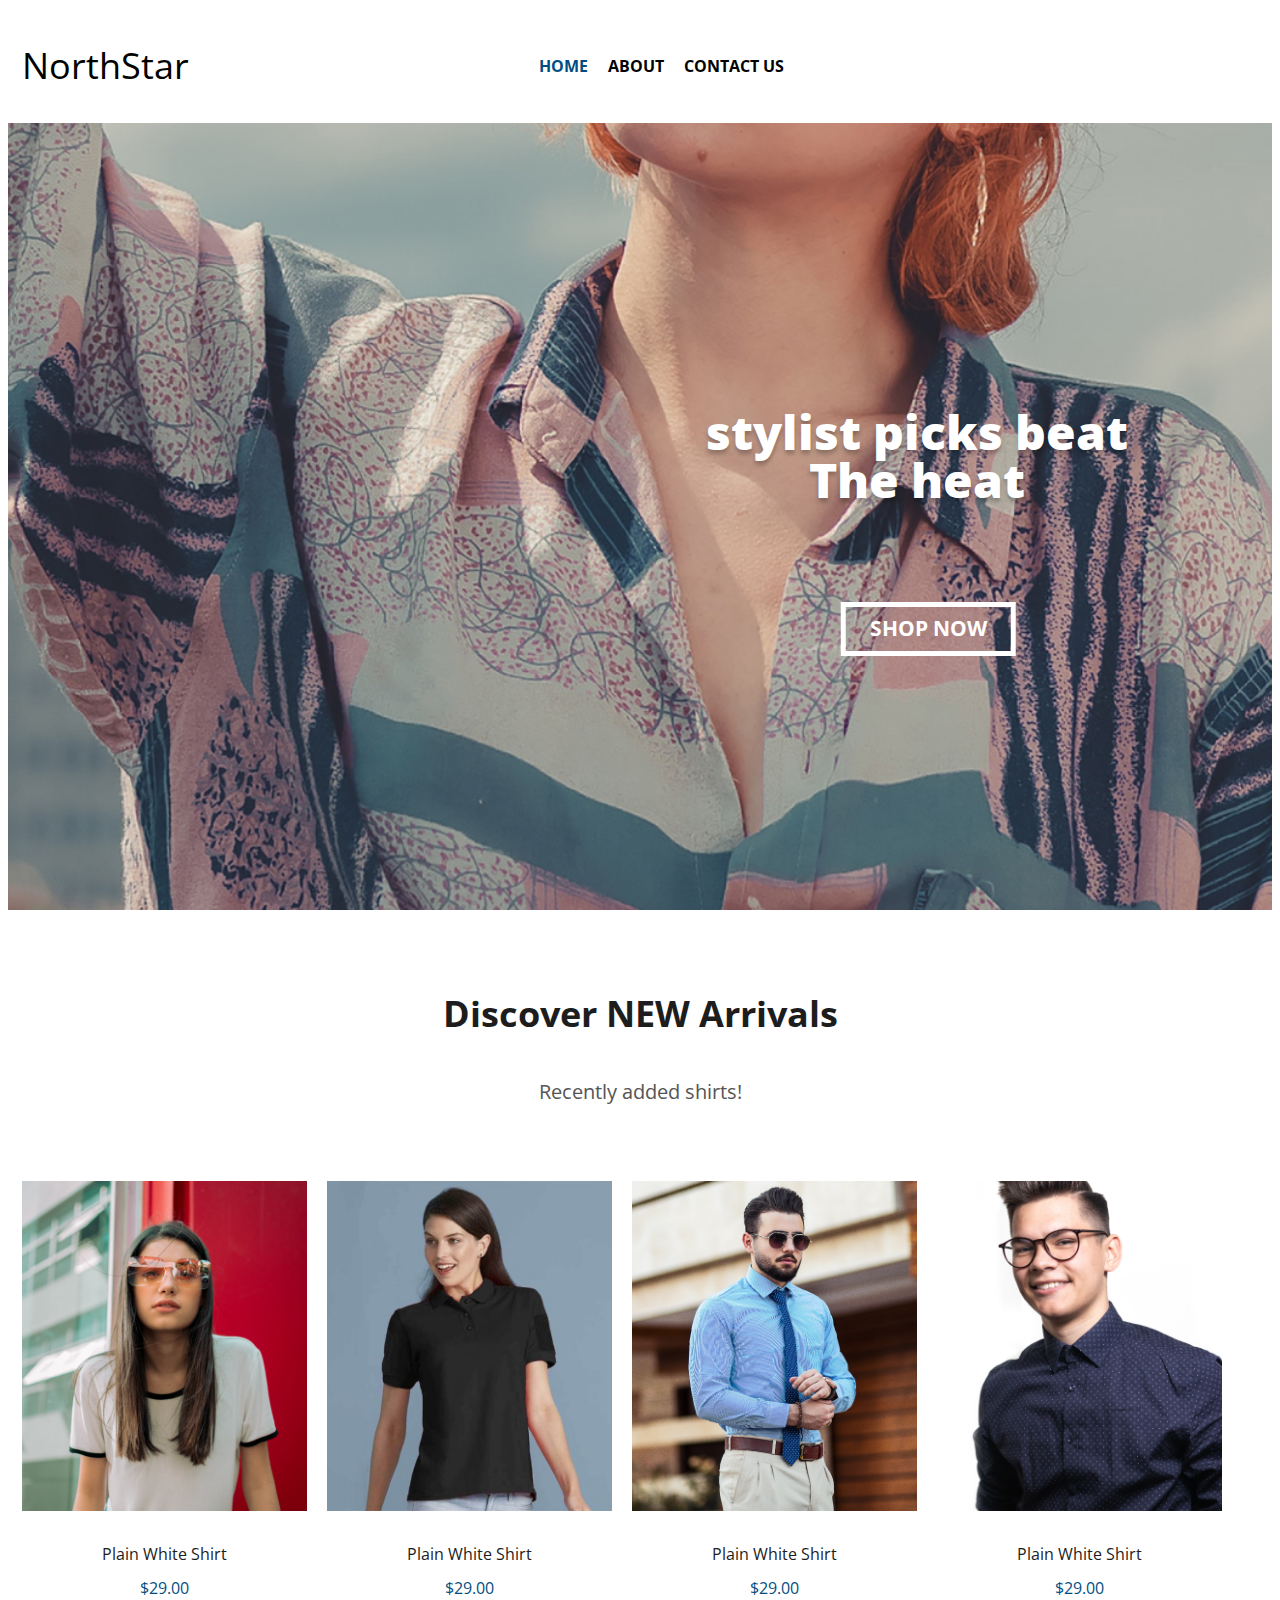
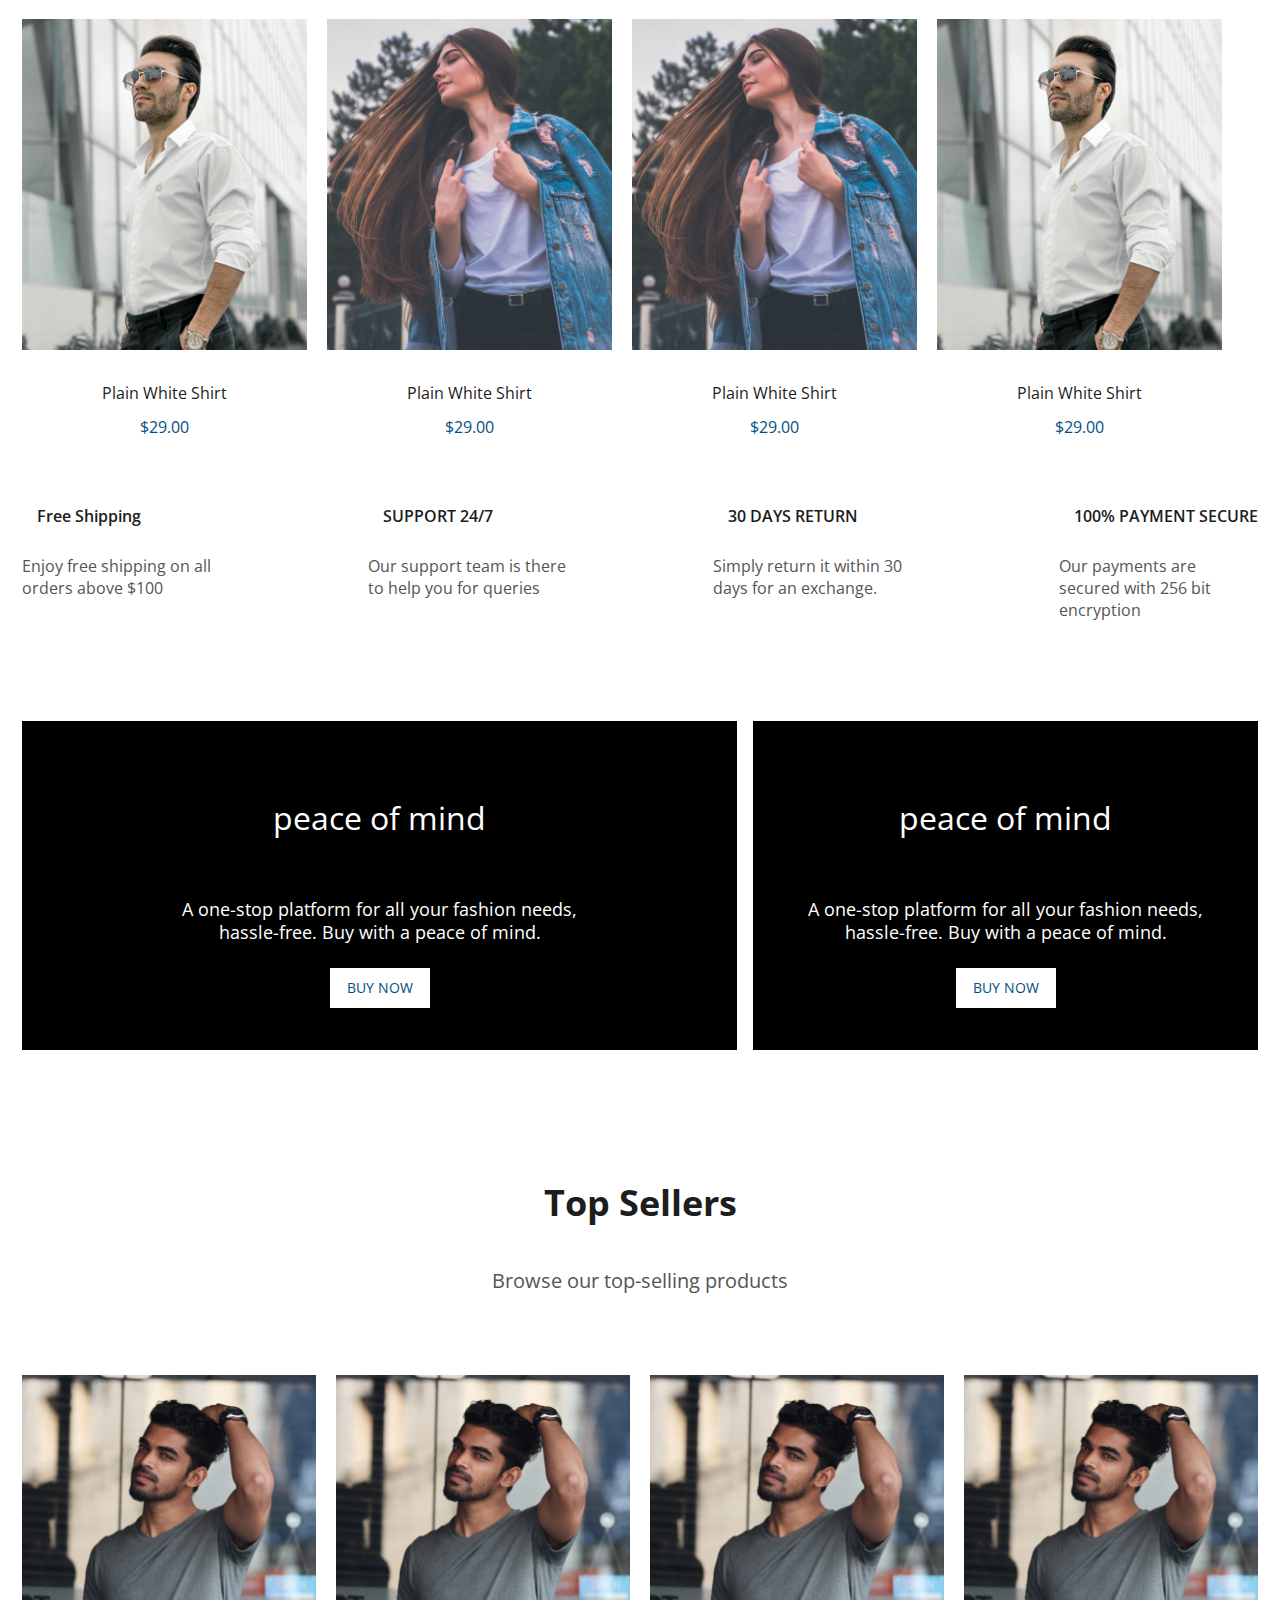
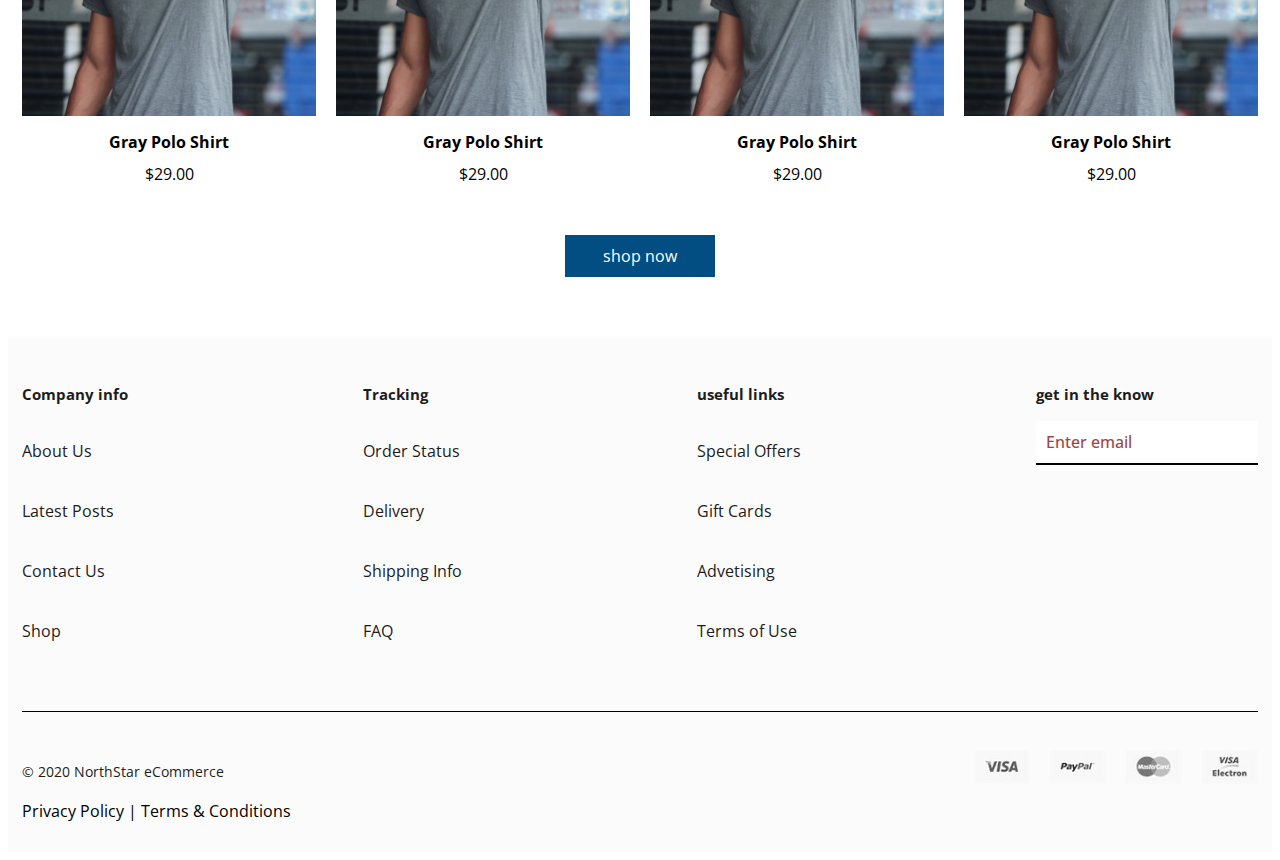
==== WEB/index.html @ d7fa59fd "eCommerce" ====
<!DOCTYPE html>
<html lang="en">

<head>
    <meta charset="UTF-8">
    <meta http-equiv="X-UA-Compatible" content="IE=edge">
    <meta name="viewport" content="width=device-width, initial-scale=1.0">
    <title>eCommerce</title>
    <link rel="stylesheet" href="../style.css">
    <!--font-awesome-->
    <link rel="stylesheet" href="https://cdnjs.cloudflare.com/ajax/libs/font-awesome/6.4.0/css/all.min.css"
        integrity="sha512-iecdLmaskl7CVkqkXNQ/ZH/XLlvWZOJyj7Yy7tcenmpD1ypASozpmT/E0iPtmFIB46ZmdtAc9eNBvH0H/ZpiBw=="
        crossorigin="anonymous" referrerpolicy="no-referrer" />
    <!--google-font-->
    <link rel="preconnect" href="https://fonts.googleapis.com">
    <link rel="preconnect" href="https://fonts.gstatic.com" crossorigin>
    <link href="https://fonts.googleapis.com/css2?family=Open+Sans:wght@300;400;500&display=swap" rel="stylesheet">
</head>

<body>
    <header class="hed">
        <div class="container">
            <div class="header">
                <div class="hed-left">
                    <p>NorthStar</p>
                </div>

                <div class="hed-midle">
                    <a href="#" class="header-active">HOME</a>
                    <a href="http://127.0.0.1:5500/WEB/about.html#">ABOUT</a>
                    <a href="http://127.0.0.1:5500/WEB/contact.html">CONTACT US</a>
                </div>

                <div class="hed-rigth">
                    <i class="fa-regular fa-user"></i>
                    <i class="fa-solid fa-bag-shopping"></i>
                    <i class="fa-solid fa-bars"></i>
                </div>
            </div>
        </div>
    </header>
    <section class="navbar">
        <div class="nav-content">
            <p>stylist picks beat The heat</p>
            <div class="nav-text">
                <span>SHOP NOW</span>
            </div>

        </div>
    </section>

    <section class="discover">
        <div class="container">
            <div class="discover-content">
                <h2>Discover NEW Arrivals</h2>
                <p>Recently added shirts!</p>
            </div>

            <div class="discover-cards">
                <div class="card">
                    <img src="../imgs/unsplash_KjRkxQ2NNXA.png" alt="girl">
                    <div class="card-content">
                        <h4>Plain White Shirt</h4>
                        <span>$29.00</span>
                    </div>
                </div>
                <div class="card">
                    <img src="../imgs/Rectangle 1 (1).png" alt="girl">
                    <div class="card-content">
                        <h4>Plain White Shirt</h4>
                        <span>$29.00</span>
                    </div>
                </div>
                <div class="card">
                    <img src="../imgs/Rectangle 1 (2).png" alt="girl">
                    <div class="card-content">
                        <h4>Plain White Shirt</h4>
                        <span>$29.00</span>
                    </div>
                </div>
                <div class="card">
                    <img src="../imgs/Rectangle 1 (3).png" alt="girl">
                    <div class="card-content">
                        <h4>Plain White Shirt</h4>
                        <span>$29.00</span>
                    </div>
                </div>
                <div class="card">
                    <img src="../imgs/Rectangle 1 (5).png" alt="girl">
                    <div class="card-content">
                        <h4>Plain White Shirt</h4>
                        <span>$29.00</span>
                    </div>
                </div>
                <div class="card">
                    <img src="../imgs/Rectangle 1.png" alt="girl">
                    <div class="card-content">
                        <h4>Plain White Shirt</h4>
                        <span>$29.00</span>
                    </div>
                </div>
                <div class="card">
                    <img src="../imgs/Rectangle 1.png" alt="girl">
                    <div class="card-content">
                        <h4>Plain White Shirt</h4>
                        <span>$29.00</span>
                    </div>
                </div>
                <div class="card">
                    <img src="../imgs/Rectangle 1 (5).png" alt="girl">
                    <div class="card-content">
                        <h4>Plain White Shirt</h4>
                        <span>$29.00</span>
                    </div>
                </div>
            </div>
        </div>

    </section>

    <section class="about-card">
        <div class="container">
            <div class="ac-1">
                <div class="card-icon">
                    <i class="fa-solid fa-truck-fast"></i>
                    <p>Free Shipping</p>
                </div>

                <div class="ac1-about">
                    <span>Enjoy free shipping on all orders above $100</span>
                </div>
            </div>
            <div class="ac-1">
                <div class="card-icon">
                    <i class="fa-sharp fa-solid fa-sun"></i>
                    <p>SUPPORT 24/7</p>
                </div>


                <div class="ac1-about">
                    <span>Our support team is there to help you for queries</span>
                </div>

            </div>
            <div class="ac-1">
                <div class="card-icon">
                    <i class="fa-solid fa-arrow-rotate-left"></i>
                    <p>30 DAYS RETURN</p>
                </div>


                <div class="ac1-about">
                    <span>Simply return it within 30 days for an exchange.</span>
                </div>
            </div>
            <div class="ac-1">
                <div class="card-icon">
                    <i class="fa-solid fa-fingerprint"></i>
                    <p>100% PAYMENT SECURE</p>
                </div>


                <div class="ac1-about">
                    <span>Our payments are secured with 256 bit encryption</span>
                </div>
            </div>
        </div>
    </section>

    <section class="black-card">
        <div class="container">
            <div class="black-one">
                <h3>peace of mind</h3>
                <p>A one-stop platform for all your fashion needs,
                    hassle-free. Buy with a peace of mind.</p>
                <div class="black-button">
                    <span>Buy now</span>
                </div>
            </div>

            <div class="balck-two">
                <h3>peace of mind</h3>
                <p>A one-stop platform for all your fashion needs,
                    hassle-free. Buy with a peace of mind.</p>
                <div class="black-button">
                    <span>Buy now</span>
                </div>
            </div>
        </div>
    </section>

    <section class="top-sellers">
        <div class="container">
            <h2>Top Sellers</h2>
            <p>Browse our top-selling products</p>
        </div>

        <div class="sellers-card">
            <div class="container">
                <div class="card-box">
                    <div class="card">
                        <img src="../imgs/boy.png" alt="girl">
                        <div class="sellers-content">
                            <h4>Gray Polo Shirt</h4>
                            <span>$29.00</span>
                        </div>
                    </div>
                    <div class="card">
                        <img src="../imgs/boy.png" alt="girl">
                        <div class="sellers-content">
                            <h4>Gray Polo Shirt</h4>
                            <span>$29.00</span>
                        </div>
                    </div>
                    <div class="card">
                        <img src="../imgs/boy.png" alt="girl">
                        <div class="sellers-content">
                            <h4>Gray Polo Shirt</h4>
                            <span>$29.00</span>
                        </div>
                    </div>
                    <div class="card">
                        <img src="../imgs/boy.png" alt="girl">
                        <div class="sellers-content">
                            <h4>Gray Polo Shirt</h4>
                            <span>$29.00</span>
                        </div>
                    </div>
                </div>


                <div class="sellers-bottom">
                    <span>shop now</span>
                </div>
            </div>

        </div>
    </section>

    <footer class="footer">
        <div class="container">
            <div class="footer-top">
                <div class="company">
                    <h4>Company info</h4>
                    <p>About Us</p>
                    <p> Latest Posts</p>
                    <p> Contact Us</p>
                    <p> Shop</p>
                </div>

                <div class="company">
                    <h4>Tracking</h4>
                    <p> Order Status</p>
                    <p> Delivery </p>
                    <p> Shipping Info</p>
                    <p> FAQ</p>
                </div>

                <div class="company">
                    <h4>useful links</h4>
                    <p>Special Offers</p>
                    <p> Gift Cards</p>
                    <p> Advetising</p>
                    <p> Terms of Use</p>
                </div>

                <div class="company">
                    <h4>get in the know</h4>

                    <div class="email-contact">
                        <input type="email" placeholder="Enter email">
                        <i class="fa-solid fa-arrow-right"></i>
                    </div>

                </div>
            </div>


            <div class="footer-bottom">
                <div class="north">
                    <p>© 2020 NorthStar eCommerce</p>
                    <div class="pay-content">
                        <span>Privacy Policy |
                            Terms & Conditions
                        </span>
                    </div>
                </div>

                <div class="pay">
                    <img src="../imgs/visa.svg" alt="visa">
                    <img src="../imgs/paypal.svg" alt="paypal">
                    <img src="../imgs/Rectangle 14.svg" alt="pay">
                    <img src="../imgs/visaElectron.svg" alt="visa">
                </div>
            </div>
        </div>
    </footer>

    <script src="../app.js"></script>
</body>

</html>
---- style.css ----
* {
    /* margspace-between: 0; */
    padding: 0;
    box-sizing: border-box;
    font-family: 'Open Sans', sans-serif;

}

/*eCommerce index page start*/

.container {
    max-width: 1236px;
    width: 100%;
    margin: 0 auto;
}

.header-active {
    color: #024E82 !important;
}

.hed {
    background: #FFFFFF;
}

.header {
    display: flex;
    justify-content: space-between;
    align-items: center;
    flex-wrap: wrap;
}

.hed-left p {
    font-weight: 400;
    font-size: 36px;
    line-height: 43px;
}


.hed-midle {
    display: flex;
    align-items: center;
    gap: 20px;
    max-width: 300px;
    width: 100%;
}

.hed-midle a {
    text-decoration: none;
    font-weight: 700;
    font-size: 16px;
    line-height: 14px;
    color: #000000;
}

.hed-rigth {
    display: flex;
    align-items: center;
    gap: 35px;
}

.hed-rigth i {
    cursor: pointer;
    font-size: 20px;
}

.navbar {
    background-image: url('./imgs/navImg.png');
    background-repeat: no-repeat;
    height: calc(100vh - 113px);
    /*important*/
    width: 100%;
    background-size: cover;
    background-position: center;
}

.nav-content {
    position: absolute;
    right: 10%;
    top: 40%;
    transform: translate(-60, -60);
}


.nav-content p {
    font-weight: 800;
    font-size: 48px;
    line-height: 48px;
    color: #FFFFFF;
    max-width: 470px;
    width: 100%;
    text-align: center;
    padding-bottom: 50px;
    text-shadow: 0px 4px 4px rgba(0, 0, 0, 0.25);
}

.nav-text {
    position: absolute;
    right: 13%;
    transform: translate(-43%);
    border: 5px solid #FFFFFF;
    padding: 10px;
    max-width: 175px;
    width: 100%;
    text-align: center;
    cursor: pointer;
}

.nav-text span {
    font-weight: 700;
    font-size: 21px;
    line-height: 22px;
    color: #FFFFFF;
}

.discover {
    display: flex;
    flex-direction: column;
    flex-wrap: wrap;
}

.discover-content {
    text-align: center;
    padding-top: 50px;
}


.discover-content h2 {
    font-weight: 700;
    font-size: 36px;
    line-height: 48px;
    color: #1D1D1D;
}


.discover-content p {
    font-weight: 400;
    font-size: 20px;
    line-height: 48px;
    color: #555555;
    padding-bottom: 45px;
}

.discover-cards {
    display: flex;
    flex-wrap: wrap;
    gap: 20px;
}

.discover-cards .card img {
    max-width: 285px;
    width: 100%;
}

.card-content {
    text-align: center;
    padding-top: 16px;
}

.card-content h4 {
    font-weight: 400;
    font-size: 16px;
    line-height: 25px;
    color: #1D1D1D;
}


.card-content span {
    font-weight: 400;
    font-size: 16px;
    line-height: 19px;
    color: #024E82;
}


.about-card {
    display: flex;
    padding-top: 50px;
    justify-content: space-between;
    flex-direction: column;
}

.about-card .container {
    display: flex;
    justify-content: space-between;
    padding-bottom: 50px;
}

.ac-1 {
    display: flex;
    flex-direction: column;
}

.card-icon {
    display: flex;
    gap: 15px;
    padding-bottom: 10px;
    align-items: center;
}

.ac1-about {
    max-width: 199px;
    width: 100%;
}


.ac1-about span {
    font-weight: 400;
    font-size: 16px;
    line-height: 19px;
    color: #555555;
}

.ac-1 i {
    color: #024E82;
}

.ac-1 p {
    font-weight: 600;
    font-size: 16px;
    line-height: 25px;
    color: #1D1D1D;
}


.black-card .container {
    display: flex;
    justify-content: space-between;
    padding-bottom: 50px;
}

.black-one {
    max-width: 715px;
    width: 100%;
    background: #000000;
    height: 329px;
    display: flex;
    flex-direction: column;
    justify-content: center;
    text-align: center;
    gap: 24px;
    margin-top: 50px;
}

.black-one h3 {
    font-weight: 400;
    font-size: 32px;
    line-height: 48px;
    color: #FFFFFF;
}


.black-one p {
    font-weight: 400;
    font-size: 18px;
    line-height: 130%;
    color: #FFFFFF;
    max-width: 406px;
    width: 100%;
    text-align: center;
    margin: 0 auto;
}

.black-button {
    max-width: 100px;
    width: 100%;
    background: #FFFFFF;
    box-shadow: 0px 6px 15px rgba(0, 0, 0, 0.04);
    display: flex;
    justify-content: center;
    padding: 10px;
    margin: 0 auto;
}


.black-button span {
    text-transform: uppercase;
    font-weight: 400;
    font-size: 14px;
    line-height: 20px;
    color: #024E82;
    cursor: pointer;
}

.balck-two {
    max-width: 505px;
    width: 100%;
    background: #000000;
    height: 329px;
    display: flex;
    flex-direction: column;
    justify-content: center;
    text-align: center;
    gap: 24px;
    margin-top: 50px;
}


.balck-two h3 {
    font-weight: 400;
    font-size: 32px;
    line-height: 48px;
    color: #FFFFFF;
}

.balck-two p {
    max-width: 406px;
    width: 100%;
    font-weight: 400;
    font-size: 18px;
    line-height: 130%;
    color: #FFFFFF;
    margin: 0 auto;
}

.top-sellers h2 {
    font-weight: 700;
    font-size: 36px;
    line-height: 48px;
    color: #1D1D1D;
    text-align: center;
    padding-top: 50px;
}


.top-sellers p {
    font-weight: 400;
    font-size: 20px;
    line-height: 48px;
    color: #555555;
    text-align: center;
    padding-bottom: 50px;
}

.sellers-card .container .card-box {
    display: flex;
    flex-wrap: wrap;
    gap: 20px;
}

.sellers-card .container .card-box .card img {
    max-width: 294px;
    width: 100%;
}

.sellers-content {
    text-align: center;
    padding-bottom: 50px;
}

.sellers-card .container .sellers-bottom {
    max-width: 150px;
    width: 100%;
    padding: 10px 30px;
    background: #024E82;
    color: #FFFFFF;
    margin: 0 auto;
    margin-bottom: 50px;
}

.sellers-card .container .sellers-bottom span {
    text-align: center;
    display: flex;
    justify-content: center;
    align-items: center;
}

.footer {
    background: #FBFBFB;
    margin-top: 60px ;
}

.footer .container .footer-top {
    display: flex;
    justify-content: space-between;
    flex-wrap: wrap;
    padding-top: 50px;
}

.company {
    display: flex;
    flex-direction: column;
    padding-bottom: 50px;
}

.company h4 {
    font-weight: 700;
    font-size: 15px;
    line-height: 14px;
    color: #1D1D1D;
    padding-bottom: 20px;
}

.company p {
    font-weight: 400;
    font-size: 16px;
    line-height: 28px;
    color: #1D1D1D;
    cursor: pointer;
}

.company input {
    padding: 10px;
    border: none;
    font-size: 16px;
    font-weight: 500;
    border-bottom: 2px solid #000;
    outline: none;
}

.email-contact i {
    cursor: pointer;
}


.company input::placeholder {
    color: #9c4848;
}

.footer-bottom {
    display: flex;
    justify-content: space-between;
    align-items: center;
    border-top: 1px solid #000000;
    padding-bottom: 30px;
}

h4 {
    margin: 10px;
}

.footer-bottom .north p {
    font-weight: 400;
    font-size: 14px;
    line-height: 28px;
    color: #1D1D1D;
    padding-top: 32px;
}

.footer-bottom .pay span {
    font-weight: 400;
    font-size: 14px;
    line-height: 28px;
    color: #1D1D1D;
}



.footer-bottom .pay {
    display: flex;
    gap: 20px;
}


.footer-bottom .pay img {
    cursor: pointer;
}

.company h4 {
    margin: 0;
}

.company {
    margin: 0 !important;
}

/*eCommerce index page end*/


/*eCommerce about page start*/

.about-navbar {
    background-image: url('./imgs/aboutNavbar.png');
    background-repeat: no-repeat;
    height: 50vh;
    width: 100%;
    background-size: cover;
    background-position: center;
    position: relative;
    margin-bottom: 40px;
}

.about-navbar .an-content {
    display: flex;
    position: absolute;
    bottom: 20px;
    left: 30px;
}


.about-navbar .an-content p {
    font-weight: 400;
    font-size: 48px;
    line-height: 48px;
    color: #FFFFFF;
}

.second-navbar {
    background: #FBFBFB;
}

.two-card {
    display: flex;
    flex-wrap: wrap;
    gap: 40px;
    padding-top: 30px;
}

.card-One {
    position: relative;
}

.card-One img {
    max-width: 595px;
    width: 100%;
    object-fit: cover;
}

.card-One .co-context {
    position: absolute;
    bottom: 37px;
    color: #FFFFFF;
    width: 100%;
    text-align: center;
}


.card-One .co-context p {
    background: #FFFFFF;
    padding: 20px;
    max-width: 196px;
    width: 100%;
    margin: 0 auto;
    text-transform: uppercase;
    font-weight: 400;
    font-size: 24px;
    line-height: 20px;
    color: #14517B;
    cursor: pointer;
    border-radius: 10px;
}

.Founders .container h2 {
    text-align: center;
    font-weight: 700;
    font-size: 36px;
    line-height: 48px;
    color: #1D1D1D;
    padding: 50px 0;
}

.Founders {
    background: #FBFBFB;
    margin-bottom: 50px;
}


.founders-card {
    display: flex;
    flex-wrap: wrap;
    gap: 20px;
}

figure {
    margin: 0;
}

.founders-card figure img {
    max-width: 285px;
    width: 100%;
}


.founders-card figure figcaption h3 {
    font-weight: 700;
    font-size: 21px;
    line-height: 24px;
    color: #1D1D1D;
}

.testimonials {
    padding: 60px 0;
}

.testimonials .container {
    display: flex;
    flex-direction: column;
    gap: 90px;
    justify-content: center;
    align-items: center;
}

.testimonials .container .testimonials-box {
    display: flex;
    align-items: center;
    gap: 50px;
}

.testimo-img img {
    object-fit: cover;
}

.testimo-content i {
    font-size: 40px;
}

.testimo-content p {
    font-weight: 500;
    font-size: 20px;
    line-height: 36px;
    color: #555555;
    max-width: 663px;
    width: 100%;
}

.testimo-content span {
    font-weight: 700;
    font-size: 21px;
    line-height: 24px;
    color: #1D1D1D;
}


/*eCommerce about page end*/

/*eCommerce contact page start*/

.contact-navbar {
    background-image: url('./imgs/contact.png');
    background-repeat: no-repeat;
    background-position: center;
    background-size: cover;
    width: 100%;
    height: 50vh;
    position: relative;
}


.contact-navbar .cn-content {
    position: absolute;
    bottom: 30px;
    left: 40px;
}

.contact-navbar .cn-content p {
    color: #FFFFFF;
    font-weight: 400;
    font-size: 48px;
    line-height: 48px;
}

.contact-form .container {
    display: flex;
    justify-content: space-between;
}

.contact-form .container .form-left h2 {
    font-weight: 700;
    font-size: 36px;
    line-height: 48px;
    color: #3A3939;
}

.form-left p {
    max-width: 768px;
    width: 100%;
    font-weight: 400;
    font-size: 16px;
    line-height: 19px;
    color: #555555;
}


.form-left .form {
    display: flex;
    max-width: 820px;
    width: 100%;
    justify-content: space-between;
    flex-wrap: wrap;
}

.form-left .frm p {
    font-weight: 400;
    font-size: 16px;
    line-height: 19px;
    color: #555555;
}

.form-left .frm input {
    max-width: 400px;
    width: 400px;
    height: 50px;
    padding: 10px;
}

.form-left .textarea p {
    font-weight: 400;
    font-size: 16px;
    line-height: 19px;
    color: #555555;
    padding-top: 20px;
}

.form-left .textarea textarea {
    max-width: 820px;
    width: 820px;
    font-weight: 600;
    font-size: 16px;
    min-height: 188px;
    color: #555555;
    resize: none;
}

.form-left .form-btn button {
    margin-top: 20px;
    max-width: 170px;
    width: 100%;
    padding: 10px;
    background: #024E82;
    color: #FFFFFF;
    font-weight: 400;
    font-size: 16px;
    line-height: 22px;
    margin-bottom: 50px;
}

.form-rigth {
    display: flex;
    flex-direction: column;
}


.form-rigth .rigth-one h2 {
    font-weight: 700;
    font-size: 24px;
    line-height: 48px;
    color: #1D1D1D;
}


.form-rigth .rigth-one p {
    max-width: 300px;
    width: 100%;
}


/*eCommerce contact page end*/
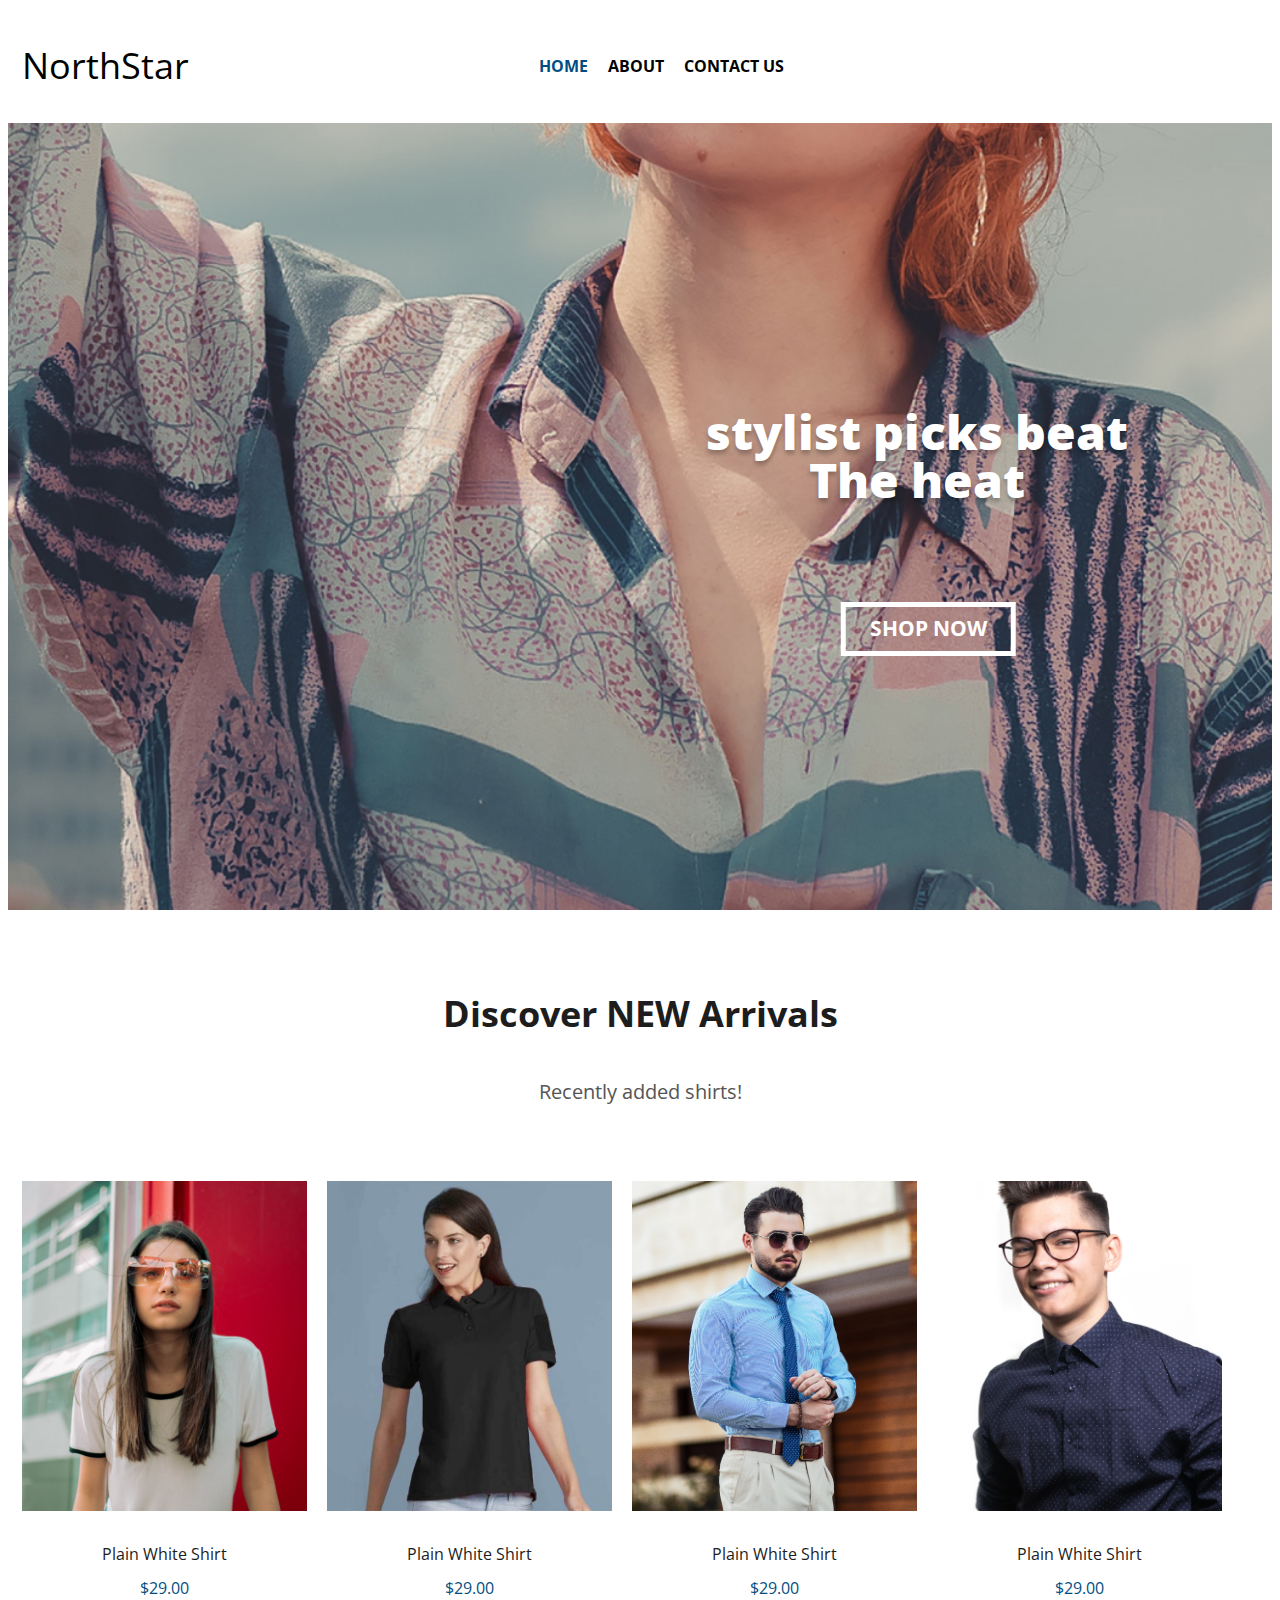
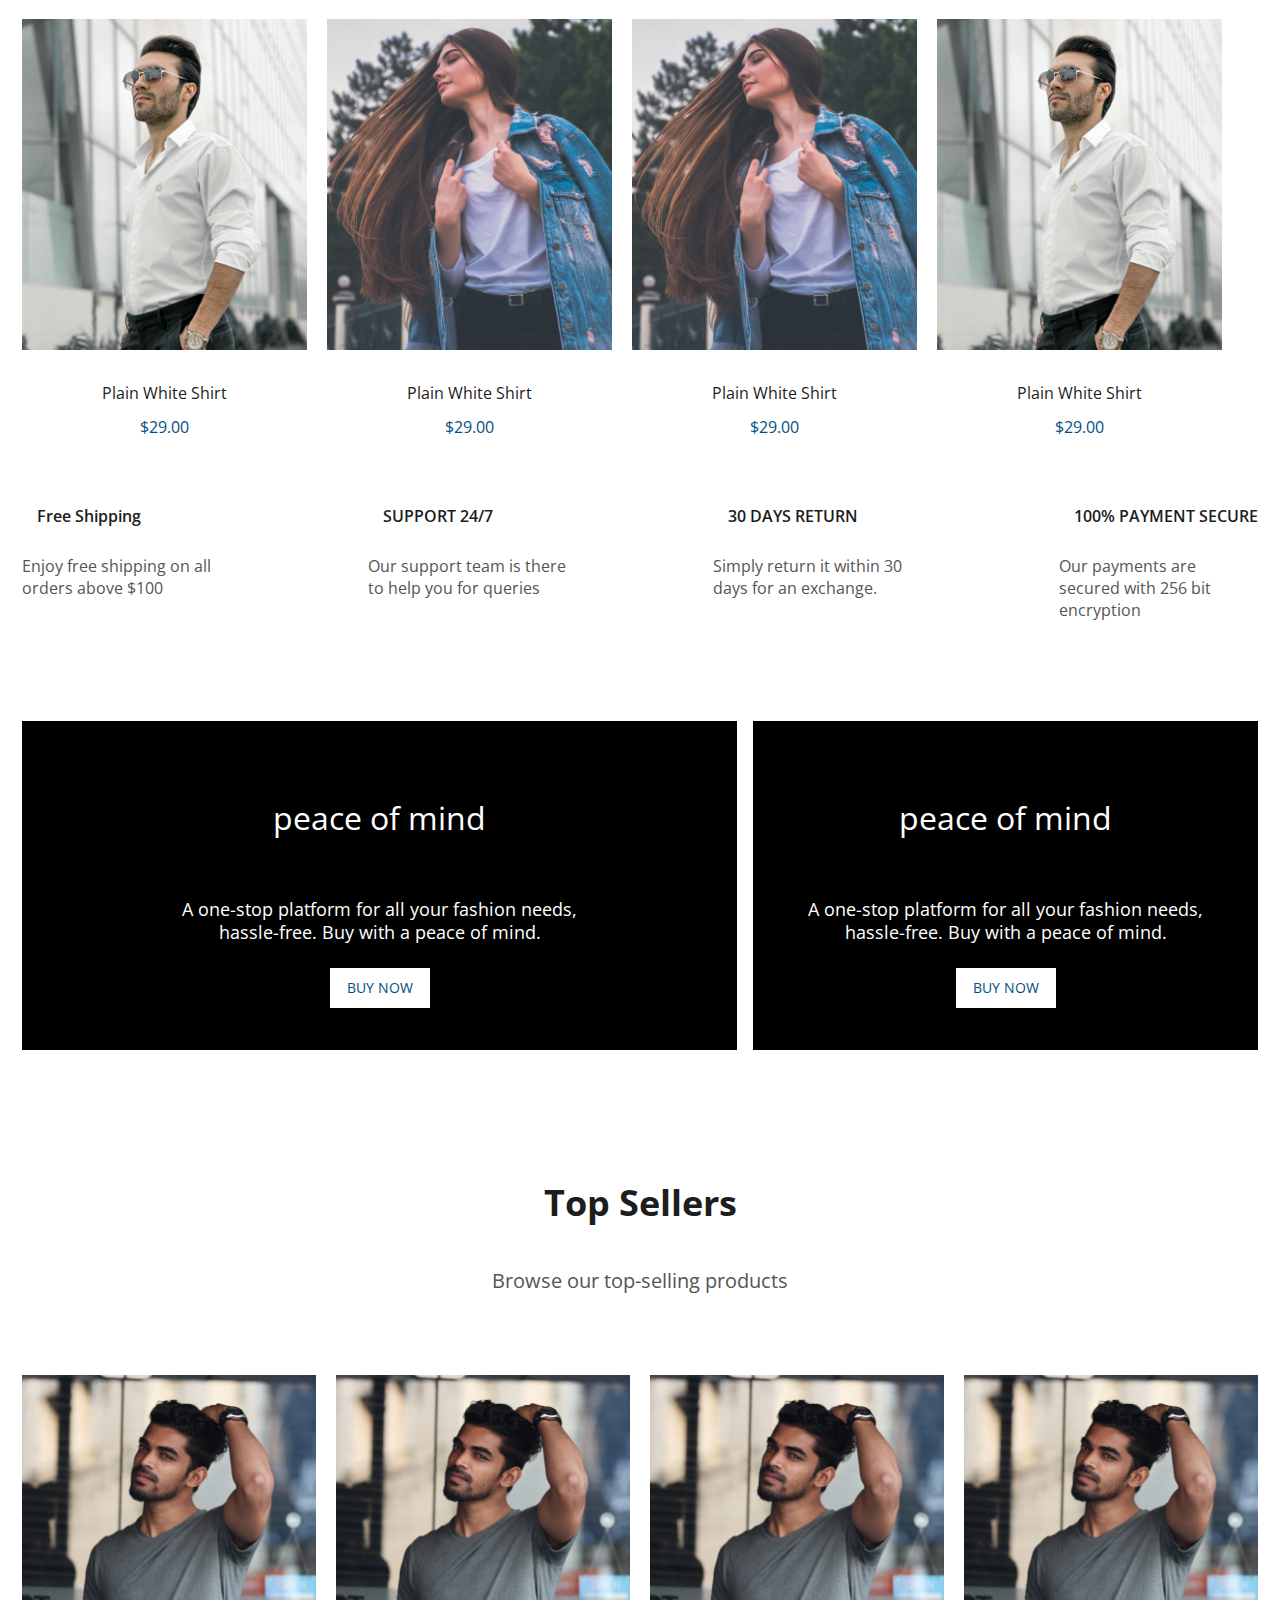
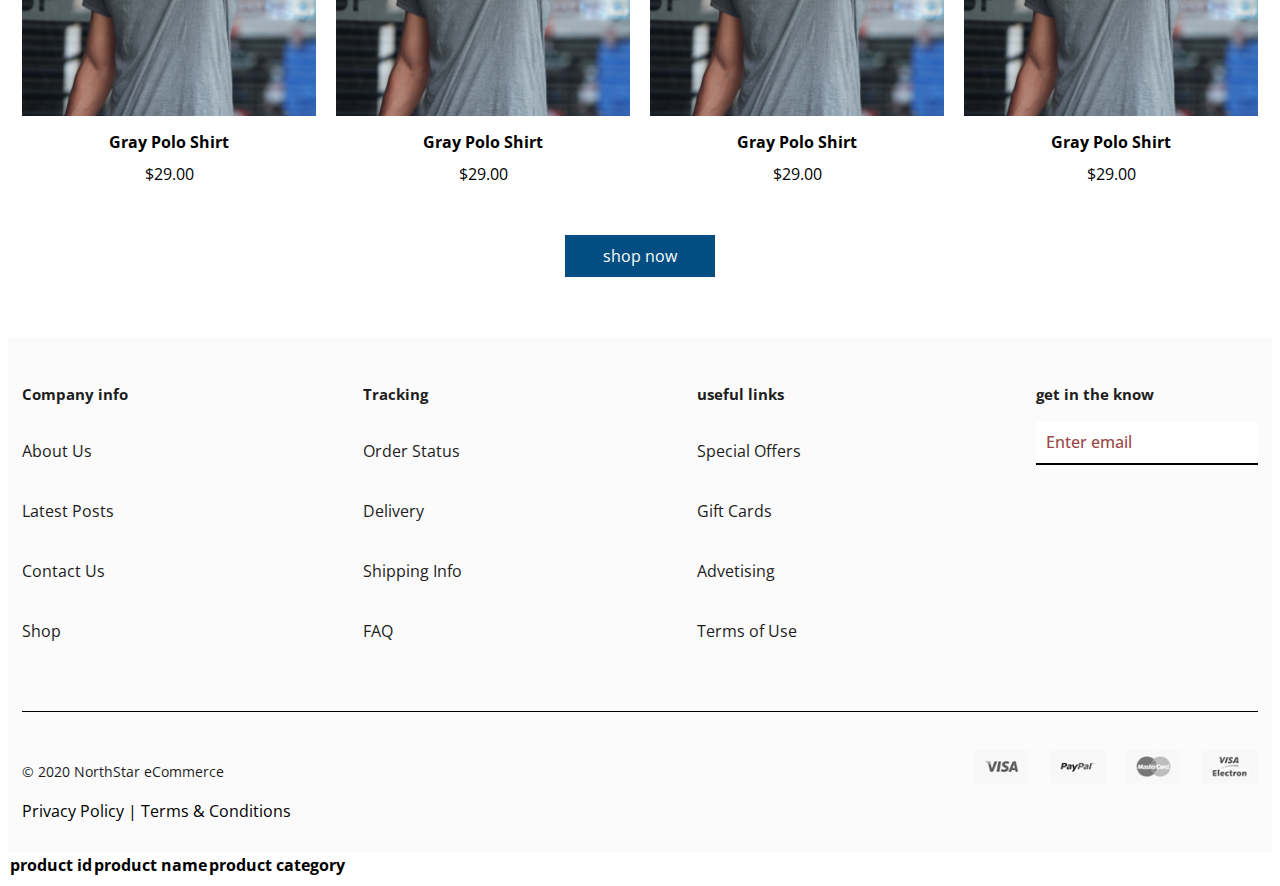
==== commit cb42751c: "eCommerce" ====
--- a/WEB/index.html
+++ b/WEB/index.html
@@ -9,7 +9,7 @@
     <link rel="stylesheet" href="../style.css">
     <!--font-awesome-->
     <link rel="stylesheet" href="https://cdnjs.cloudflare.com/ajax/libs/font-awesome/6.4.0/css/all.min.css"
-        integrity="sha512-iecdLmaskl7CVkqkXNQ/ZH/XLlvWZOJyj7Yy7tcenmpD1ypASozpmT/E0iPtmFIB46ZmdtAc9eNBvH0H/ZpiBw=="
+        integrity="sha512-iecdLmaskl7CVkqkXNQ/ZH/XLlvWZOJyj7Yy7tcenmpD1ypASozpmT/   E0iPtmFIB46ZmdtAc9eNBvH0H/ZpiBw=="
         crossorigin="anonymous" referrerpolicy="no-referrer" />
     <!--google-font-->
     <link rel="preconnect" href="https://fonts.googleapis.com">
@@ -296,7 +296,19 @@
         </div>
     </footer>
 
+    <table>
+        <thead>
+            <tr>
+                <th>product id</th>
+                <th>product name</th>
+                <th>product category</th>
+            </tr>
+        </thead>
+        <tbody id="tbody"></tbody>
+    </table>
     <script src="../app.js"></script>
+ 
+
 </body>
 
 </html>--- a/style.css
+++ b/style.css
@@ -366,7 +366,7 @@
 
 .footer {
     background: #FBFBFB;
-    margin-top: 60px ;
+    margin-top: 60px;
 }
 
 .footer .container .footer-top {
@@ -743,4 +743,184 @@
 }
 
 
-/*eCommerce contact page end*/+/*eCommerce contact page end*/
+
+
+/*card-info start*/
+
+.card-info .container {
+    display: flex;
+    padding-top: 50px;
+    flex-wrap: wrap;
+    justify-content: space-between;
+}
+
+
+.card-img {
+    position: relative;
+}
+
+.card-img img {
+    max-width: 550px;
+    width: 100%;
+    object-fit: cover;
+    max-height: 620px;
+}
+
+.card-discount {
+    position: absolute;
+    top: 20px;
+    left: 20px;
+}
+
+
+.card-discount span {
+    background-color: #D6763C;
+    border-radius: 100%;
+    font-weight: 700;
+    font-size: 15px;
+    color: #FFFFFF;
+    padding: 10px 6px;
+}
+
+.card-about {
+    display: flex;
+    flex-direction: column;
+}
+
+.card-about h2 {
+    font-weight: 700;
+    font-size: 36px;
+    line-height: 48px;
+    color: #1D1D1D;
+}
+
+.card-price {
+    display: flex;
+    gap: 20px;
+    padding-top: 15px;
+    font-weight: 400;
+    font-size: 24px;
+    line-height: 29px;
+}
+
+.card-price p {
+    color: #024E82;
+}
+
+.card-star i {
+    font-weight: 900;
+    font-size: 13px;
+    line-height: 48px;
+    color: #D6763C;
+}
+
+.card-price p {
+    margin: 0;
+}
+
+.cardAbout-content {
+    max-width: 660px;
+    width: 100%;
+}
+
+.cardAbout-content p {
+    font-weight: 400;
+    font-size: 16px;
+    line-height: 19px;
+    color: #555555;
+    padding-bottom: 35px;
+}
+
+
+.card-select select {
+    max-width: 210px;
+    width: 100%;
+    height: 48px;
+    padding: 5px;
+    font-weight: 400;
+    font-size: 16px;
+    line-height: 19px;
+    color: #1D1D1D;
+    margin-bottom: 35px;
+    display: flex;
+    justify-content: space-between;
+}
+
+.add-cart span {
+    max-width: 190px;
+    width: 100%;
+    background: #024E82;
+    padding: 13px 30px;
+    color: #FFFFFF;
+    cursor: pointer;
+}
+
+.add-cart p {
+    max-width: 250px;
+    width: 100%;
+    padding-top: 36px;
+}
+
+.change-button {
+    padding: 60px 0 50px 0;
+}
+
+.bottoms button {
+    padding: 10px;
+    margin-right: -5px;
+    cursor: pointer;
+    font-weight: 500;
+    font-size: 16px;
+    line-height: 18px;
+    color: #1D1D1D;
+    background: #FFFFFF;
+}
+
+.cb-content {
+    max-width: 1144px;
+    width: 100%;
+    border: 1px solid #555555;
+    padding: 30px;
+}
+
+.cb-content-two {
+    max-width: 1144px;
+    width: 100%;
+    border: 1px solid #555555;
+    padding: 30px;
+    display: none;
+}
+
+/*card-info end*/
+
+/*shopping card start*/
+
+.shopping-card .container {
+    display: flex;
+    flex-wrap: wrap;
+}
+
+.shopping-info {
+    display: flex;
+    flex-direction: column;
+    width: 100%;
+    padding-top: 50px;
+}
+
+.shopping-one {
+    display: flex;
+    justify-content: space-evenly;
+    border-bottom: 1px solid #1D1D1D;
+}
+
+.shopping-two {
+    display: flex;
+    justify-content: space-around;
+}
+
+.info2 {
+    display: flex;
+    align-items: center;
+}
+/*shopping card end*/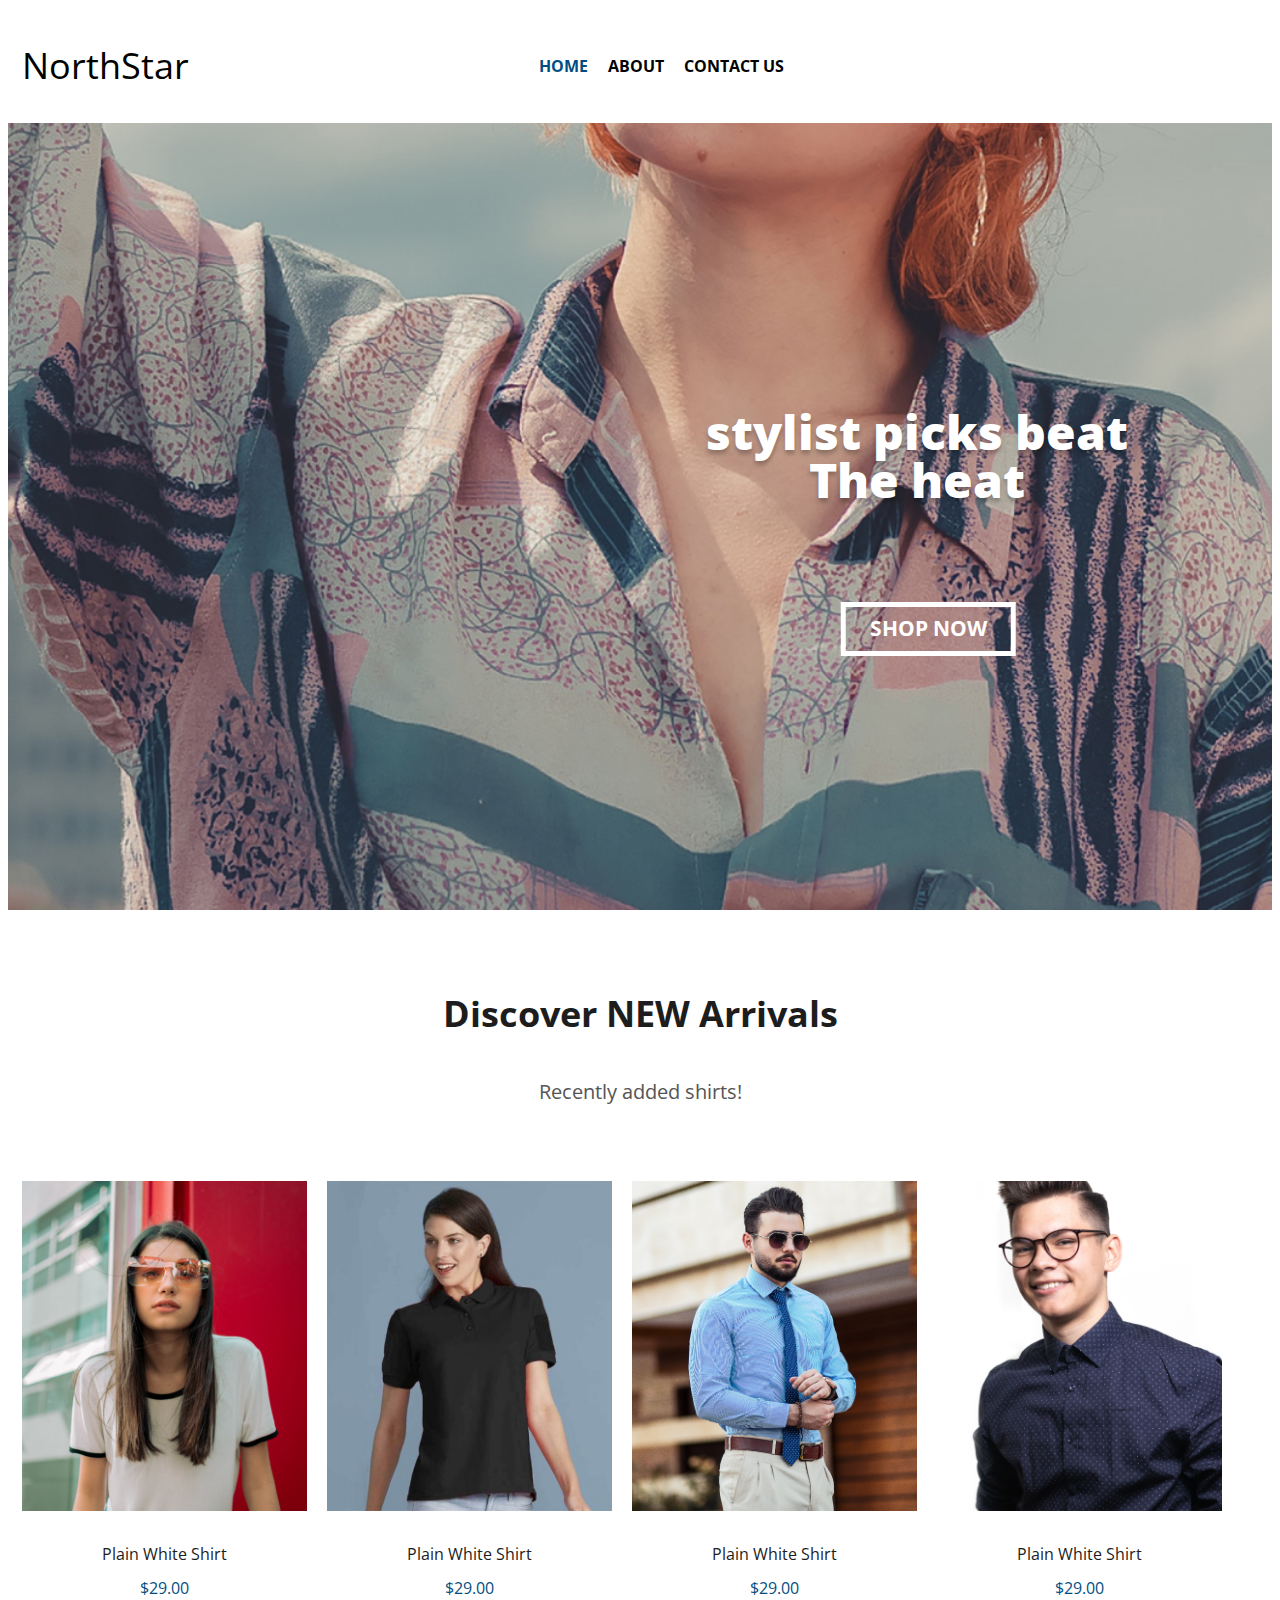
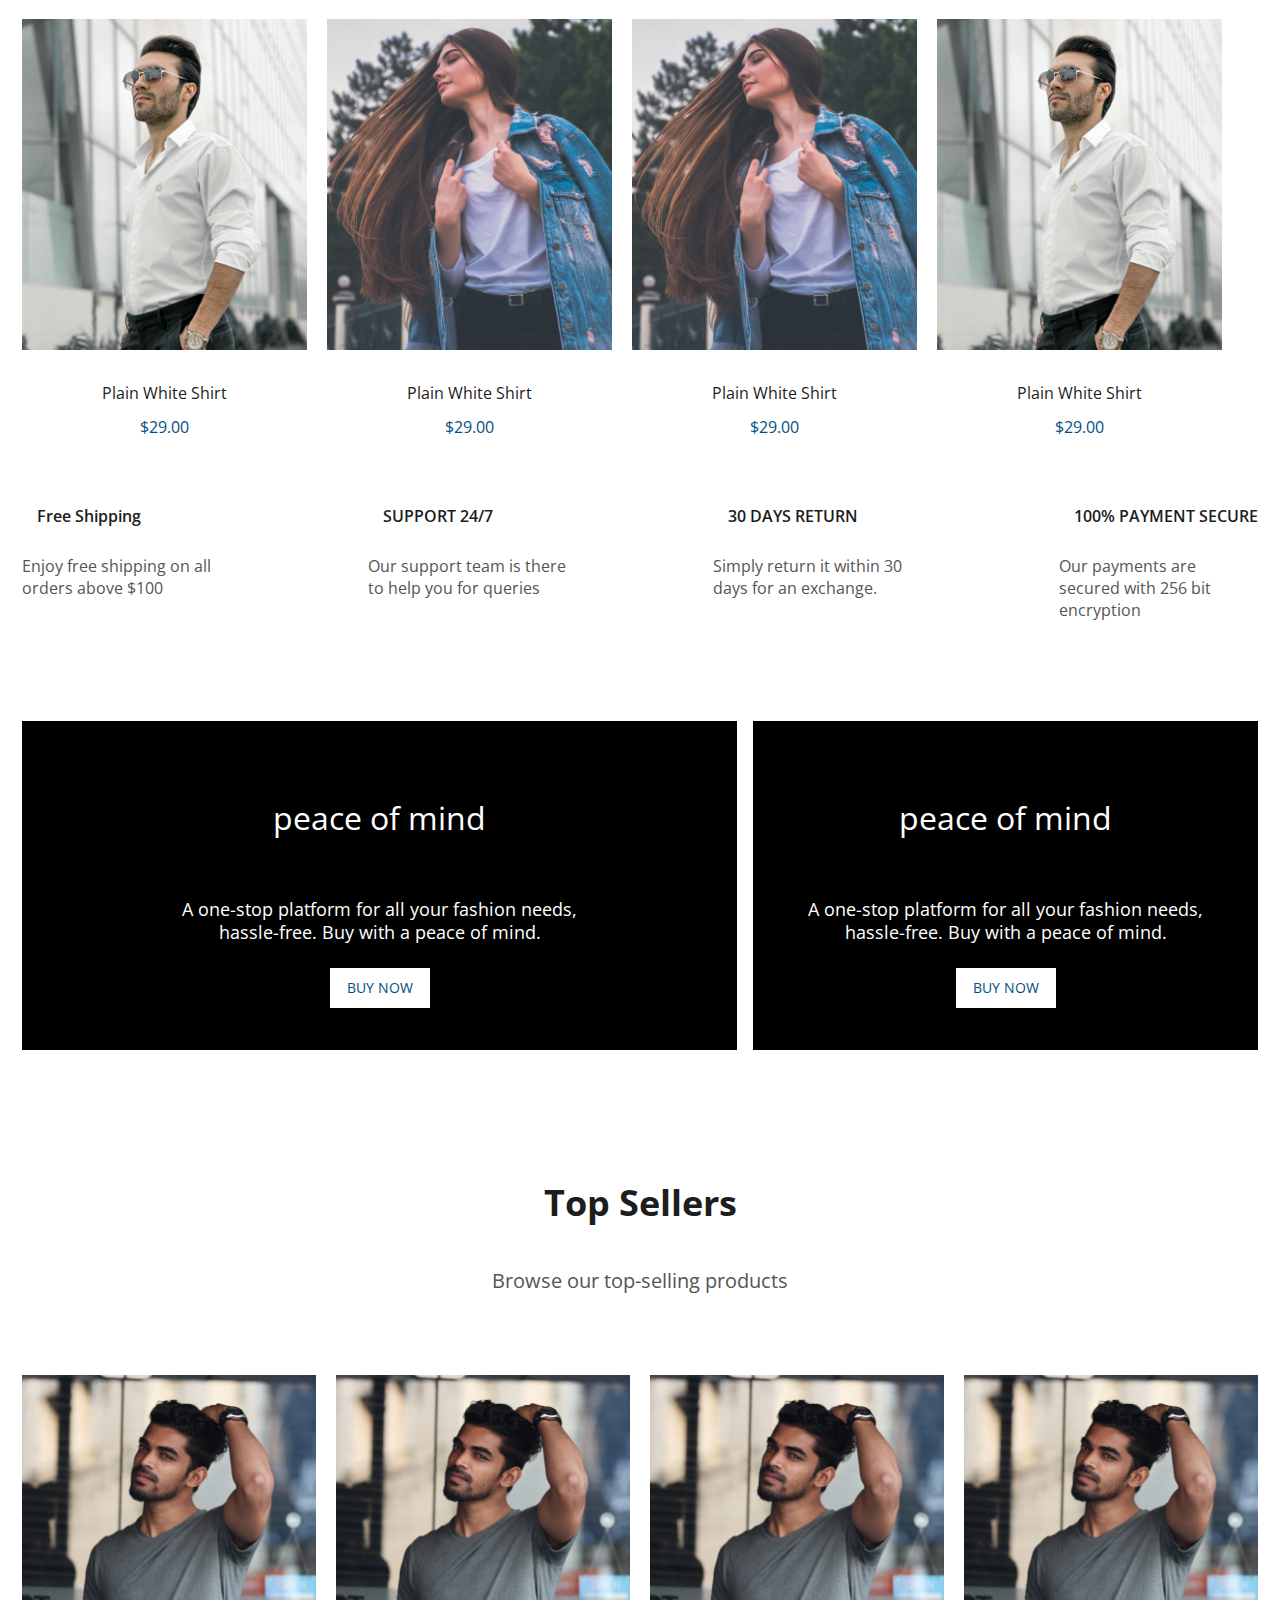
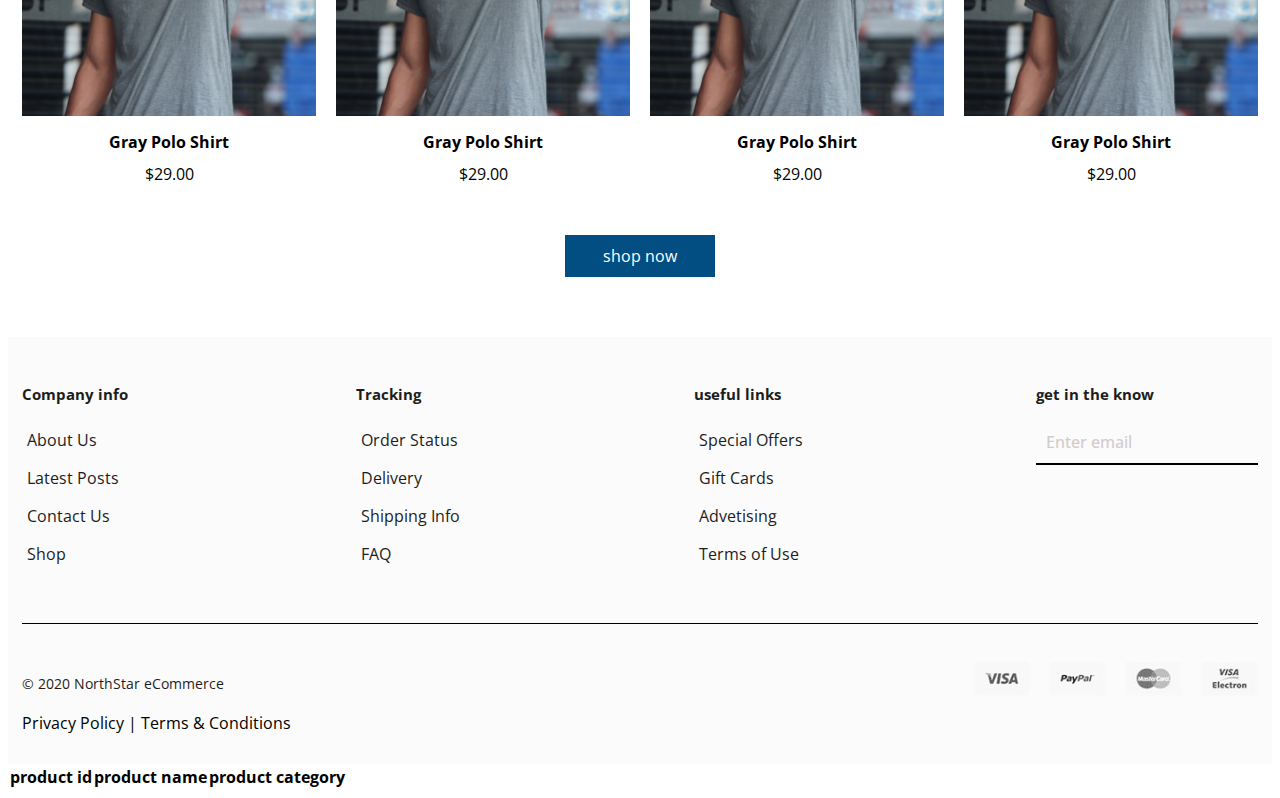
==== commit 68b633af: "eCommerce complete" ====
--- a/WEB/index.html
+++ b/WEB/index.html
@@ -32,9 +32,9 @@
                 </div>
 
                 <div class="hed-rigth">
-                    <i class="fa-regular fa-user"></i>
-                    <i class="fa-solid fa-bag-shopping"></i>
-                    <i class="fa-solid fa-bars"></i>
+                   <a href="#"><i class="fa-regular fa-user"></i></a> 
+                   <a href="#"><i class="fa-solid fa-bag-shopping"></i></a> 
+                   <a href="#"><i class="fa-solid fa-bars"></i></a> 
                 </div>
             </div>
         </div>
--- a/style.css
+++ b/style.css
@@ -396,6 +396,7 @@
     line-height: 28px;
     color: #1D1D1D;
     cursor: pointer;
+    margin: 5px !important;
 }
 
 .company input {
@@ -405,6 +406,8 @@
     font-weight: 500;
     border-bottom: 2px solid #000;
     outline: none;
+    background: #FBFBFB;
+    color: #000000;
 }
 
 .email-contact i {
@@ -413,7 +416,7 @@
 
 
 .company input::placeholder {
-    color: #9c4848;
+    color: #d1cccc;
 }
 
 .footer-bottom {
@@ -442,7 +445,6 @@
     line-height: 28px;
     color: #1D1D1D;
 }
-
 
 
 .footer-bottom .pay {
@@ -906,21 +908,183 @@
     flex-direction: column;
     width: 100%;
     padding-top: 50px;
-}
-
-.shopping-one {
-    display: flex;
-    justify-content: space-evenly;
-    border-bottom: 1px solid #1D1D1D;
-}
-
-.shopping-two {
-    display: flex;
-    justify-content: space-around;
-}
-
-.info2 {
-    display: flex;
+    position: relative;
+}
+
+
+.shopping-info td {
+    border-bottom: 1px solid #000;
+    padding: 20px;
+    text-align: center;
+}
+
+.shopping-info i {
+    position: absolute;
+    bottom: 25px;
+    margin-right: 10px;
+    cursor: pointer;
+    font-size: 15px;
+    color: gray;
+}
+
+.card-totals h2 {
+    font-weight: 700;
+    font-size: 36px;
+    line-height: 48px;
+    color: #1D1D1D;
+}
+
+.card-totals .totals {
+    display: flex;
+    flex-wrap: wrap;
+    max-width: 530px;
+    width: 100%;
+}
+
+.totals-one {
+    max-width: 530px;
+    width: 100%;
+    display: flex;
+    justify-content: space-between;
+    border-bottom: 1px solid #000;
+}
+
+.totals-one .context p {
+    font-weight: 400;
+    font-size: 16px;
+    line-height: 19px;
+    color: #555555;
+}
+
+
+.totals-one .totals-price p {
+    font-weight: 400;
+    font-size: 16px;
+    line-height: 19px;
+    color: #1D1D1D;
+}
+
+.total-btn {
+    max-width: 250px;
+    width: 100%;
+    padding-top: 50px;
+    padding-bottom: 50px;
+}
+
+
+.total-btn p {
+    display: flex;
+    justify-content: center;
     align-items: center;
-}
-/*shopping card end*/+    background: #D6763C;
+    padding: 20px;
+    color: #FFFFFF;
+    cursor: pointer;
+    font-weight: 400;
+    font-size: 16px;
+    line-height: 22px;
+
+}
+
+/*shopping card end*/
+
+
+/*building details start*/
+
+
+.billing-details .container p {
+    margin: 5px !important;
+}
+
+.billing-details .container h2 {
+    font-weight: 700;
+    font-size: 36px;
+    line-height: 48px;
+    color: #1D1D1D;
+}
+
+.form label p {
+    font-weight: 400;
+    font-size: 16px;
+    line-height: 19px;
+    color: #555555;
+}
+
+
+.form label input {
+    margin-bottom: 20px;
+    max-width: 620px;
+    width: 100%;
+    height: 50px;
+    padding: 10px;
+}
+
+
+.form label input::placeholder {
+    font-weight: 400;
+    font-size: 16px;
+    line-height: 19px;
+    color: #555555;
+}
+
+.orders table {
+    max-width: 1280px;
+    width: 100%;
+    margin-top: 50px;
+}
+
+.orders .container h2 {
+    font-weight: 700;
+    font-size: 36px;
+    line-height: 48px;
+    color: #1D1D1D;
+}
+
+.orders table {
+    border: 1px solid #000;
+    border-collapse: collapse;
+}
+
+.orders table tr td {
+    padding: 10px;
+}
+
+.orders table tr:not(:last-child) {
+    border-bottom: 1px solid #000;
+}
+
+.place-order {
+    margin-top: 50px;
+    padding-bottom: 50px;
+}
+
+.place-order .container {
+    border: 1px solid #000;
+    max-width: 1240px;
+    width: 100%;
+    padding: 20px;
+    min-height: 245px;
+}
+
+.in-order p {
+    border: 1px solid #000;
+    padding: 20px;
+    background: #EBEBEB;
+}
+
+.placeOrder-btn {
+    max-width: 166px;
+    width: 100%;
+    height: 48px;
+    padding-top: 20px;
+}
+
+.placeOrder-btn p {
+    background: #D6763C;
+    display: flex;
+    justify-content: center;
+    align-items: center;
+    padding: 15px;
+    cursor: pointer;
+}
+/*building details end*/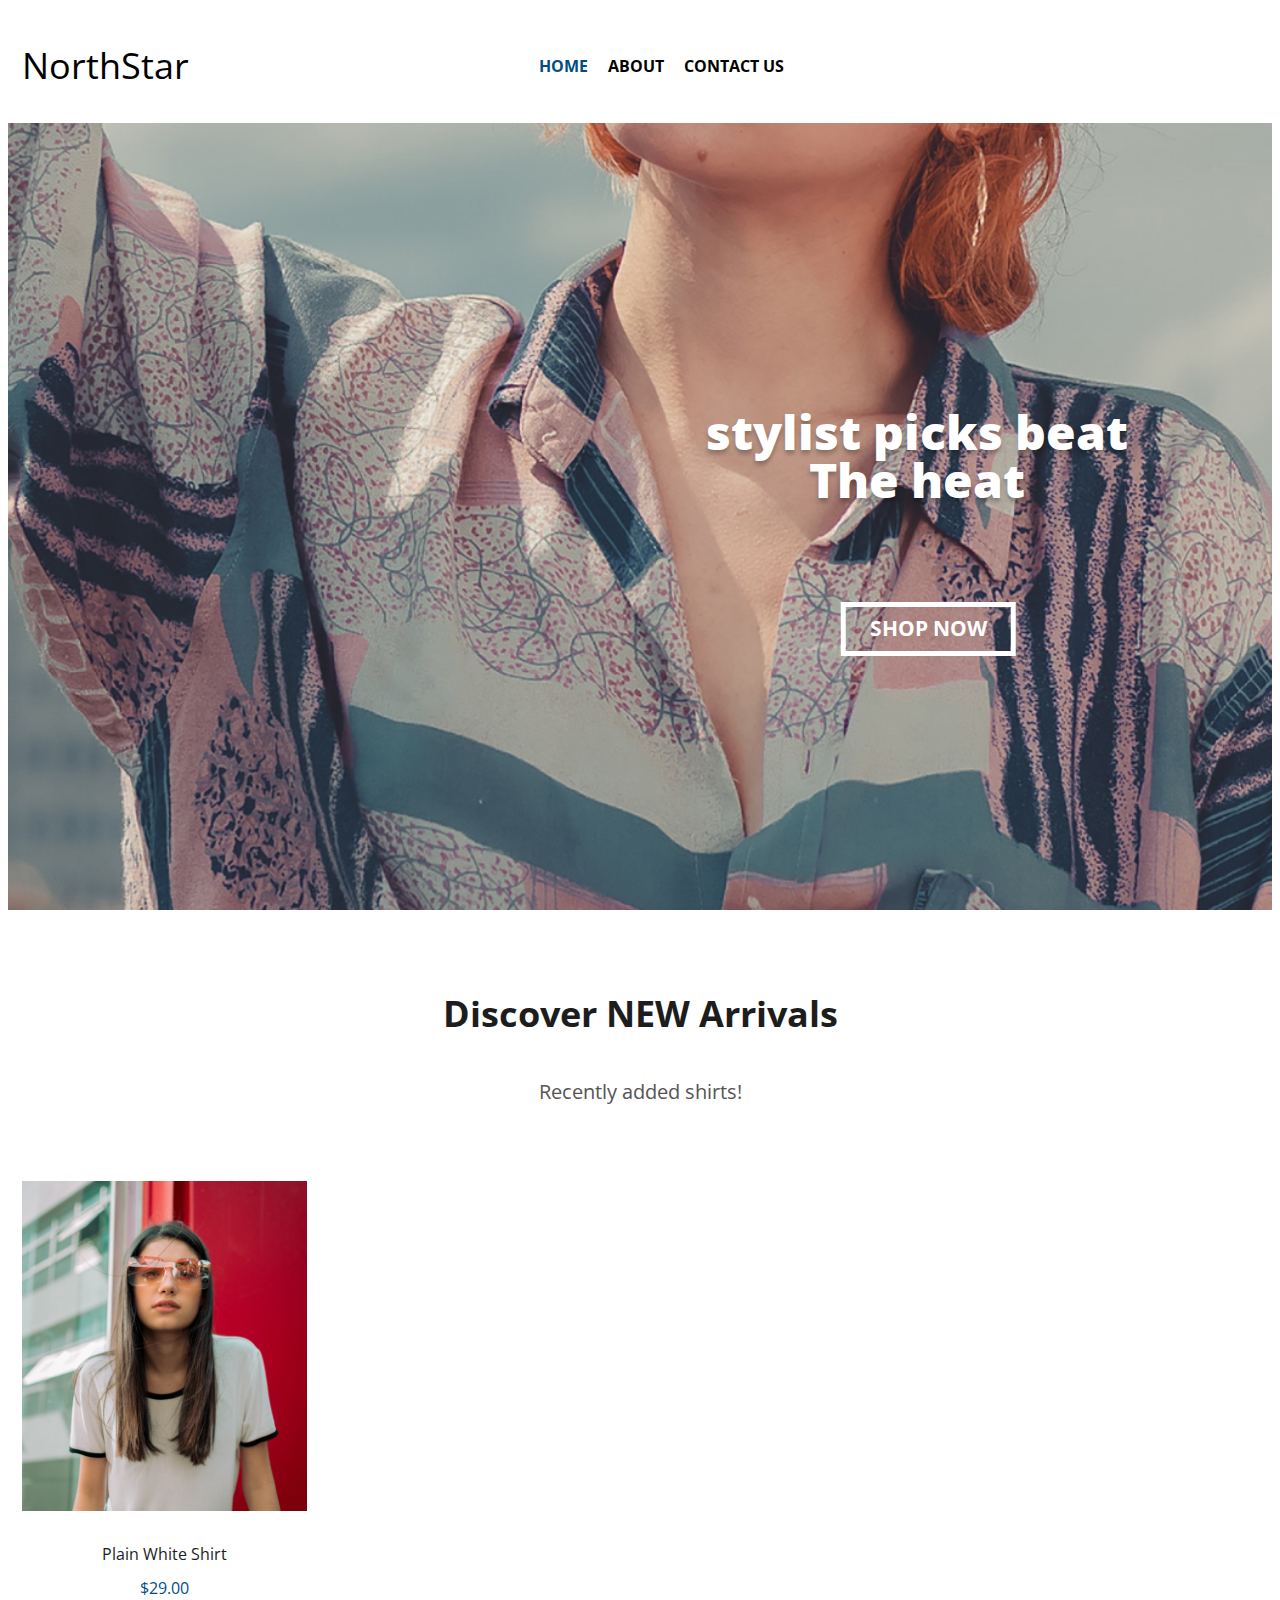
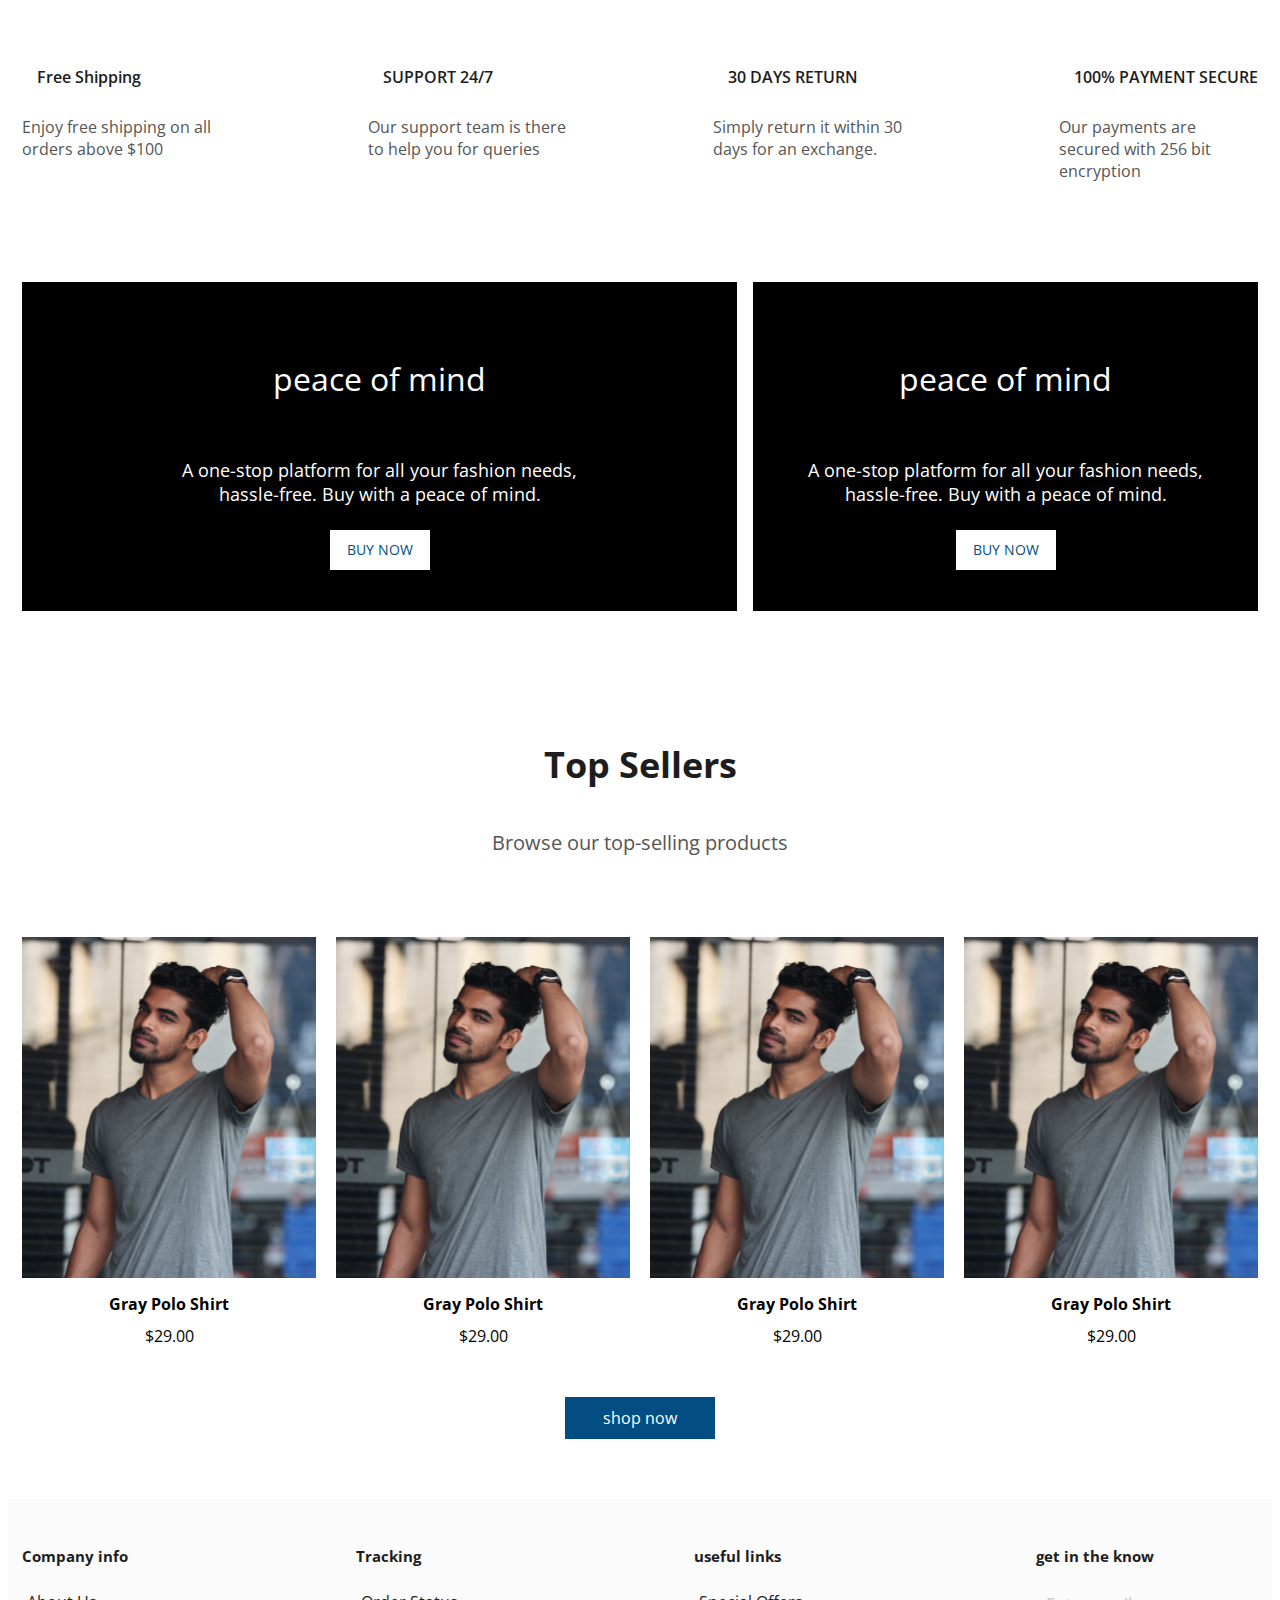
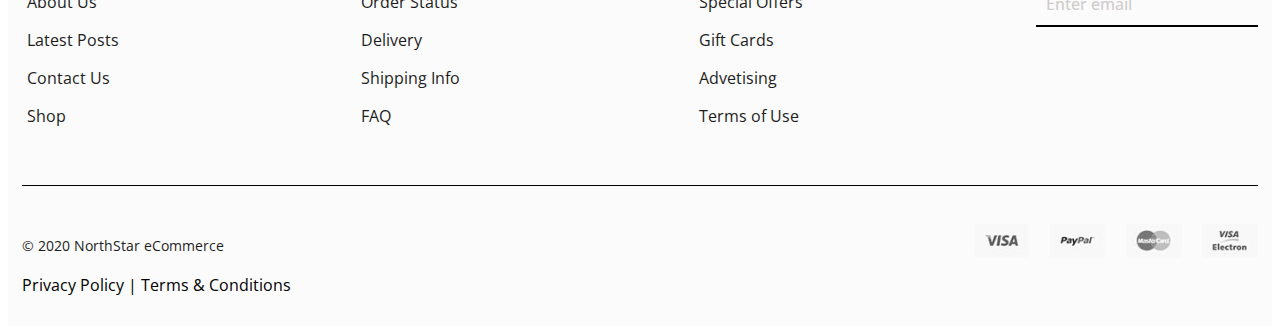
==== commit f5bff3ac: "eCommerce (API-data)" ====
--- a/WEB/index.html
+++ b/WEB/index.html
@@ -9,7 +9,7 @@
     <link rel="stylesheet" href="../style.css">
     <!--font-awesome-->
     <link rel="stylesheet" href="https://cdnjs.cloudflare.com/ajax/libs/font-awesome/6.4.0/css/all.min.css"
-        integrity="sha512-iecdLmaskl7CVkqkXNQ/ZH/XLlvWZOJyj7Yy7tcenmpD1ypASozpmT/   E0iPtmFIB46ZmdtAc9eNBvH0H/ZpiBw=="
+        integrity="sha512-iecdLmaskl7CVkqkXNQ/ZH/XLlvWZOJyj7Yy7tcenmpD1ypASozpmT/E0iPtmFIB46ZmdtAc9eNBvH0H/ZpiBw=="
         crossorigin="anonymous" referrerpolicy="no-referrer" />
     <!--google-font-->
     <link rel="preconnect" href="https://fonts.googleapis.com">
@@ -32,9 +32,9 @@
                 </div>
 
                 <div class="hed-rigth">
-                   <a href="#"><i class="fa-regular fa-user"></i></a> 
-                   <a href="#"><i class="fa-solid fa-bag-shopping"></i></a> 
-                   <a href="#"><i class="fa-solid fa-bars"></i></a> 
+                    <i class="fa-regular fa-user"></i>
+                    <i class="fa-solid fa-bag-shopping"></i>
+                    <i class="fa-solid fa-bars"></i>
                 </div>
             </div>
         </div>
@@ -64,14 +64,14 @@
                         <span>$29.00</span>
                     </div>
                 </div>
-                <div class="card">
+                <!-- <div class="card">
                     <img src="../imgs/Rectangle 1 (1).png" alt="girl">
                     <div class="card-content">
                         <h4>Plain White Shirt</h4>
                         <span>$29.00</span>
                     </div>
-                </div>
-                <div class="card">
+                </div> -->
+                <!-- <div class="card">
                     <img src="../imgs/Rectangle 1 (2).png" alt="girl">
                     <div class="card-content">
                         <h4>Plain White Shirt</h4>
@@ -112,7 +112,7 @@
                         <h4>Plain White Shirt</h4>
                         <span>$29.00</span>
                     </div>
-                </div>
+                </div> -->
             </div>
         </div>
 
@@ -296,19 +296,7 @@
         </div>
     </footer>
 
-    <table>
-        <thead>
-            <tr>
-                <th>product id</th>
-                <th>product name</th>
-                <th>product category</th>
-            </tr>
-        </thead>
-        <tbody id="tbody"></tbody>
-    </table>
     <script src="../app.js"></script>
- 
-
 </body>
 
 </html>--- a/style.css
+++ b/style.css
@@ -653,6 +653,7 @@
 .contact-form .container {
     display: flex;
     justify-content: space-between;
+    flex-wrap: wrap;
 }
 
 .contact-form .container .form-left h2 {
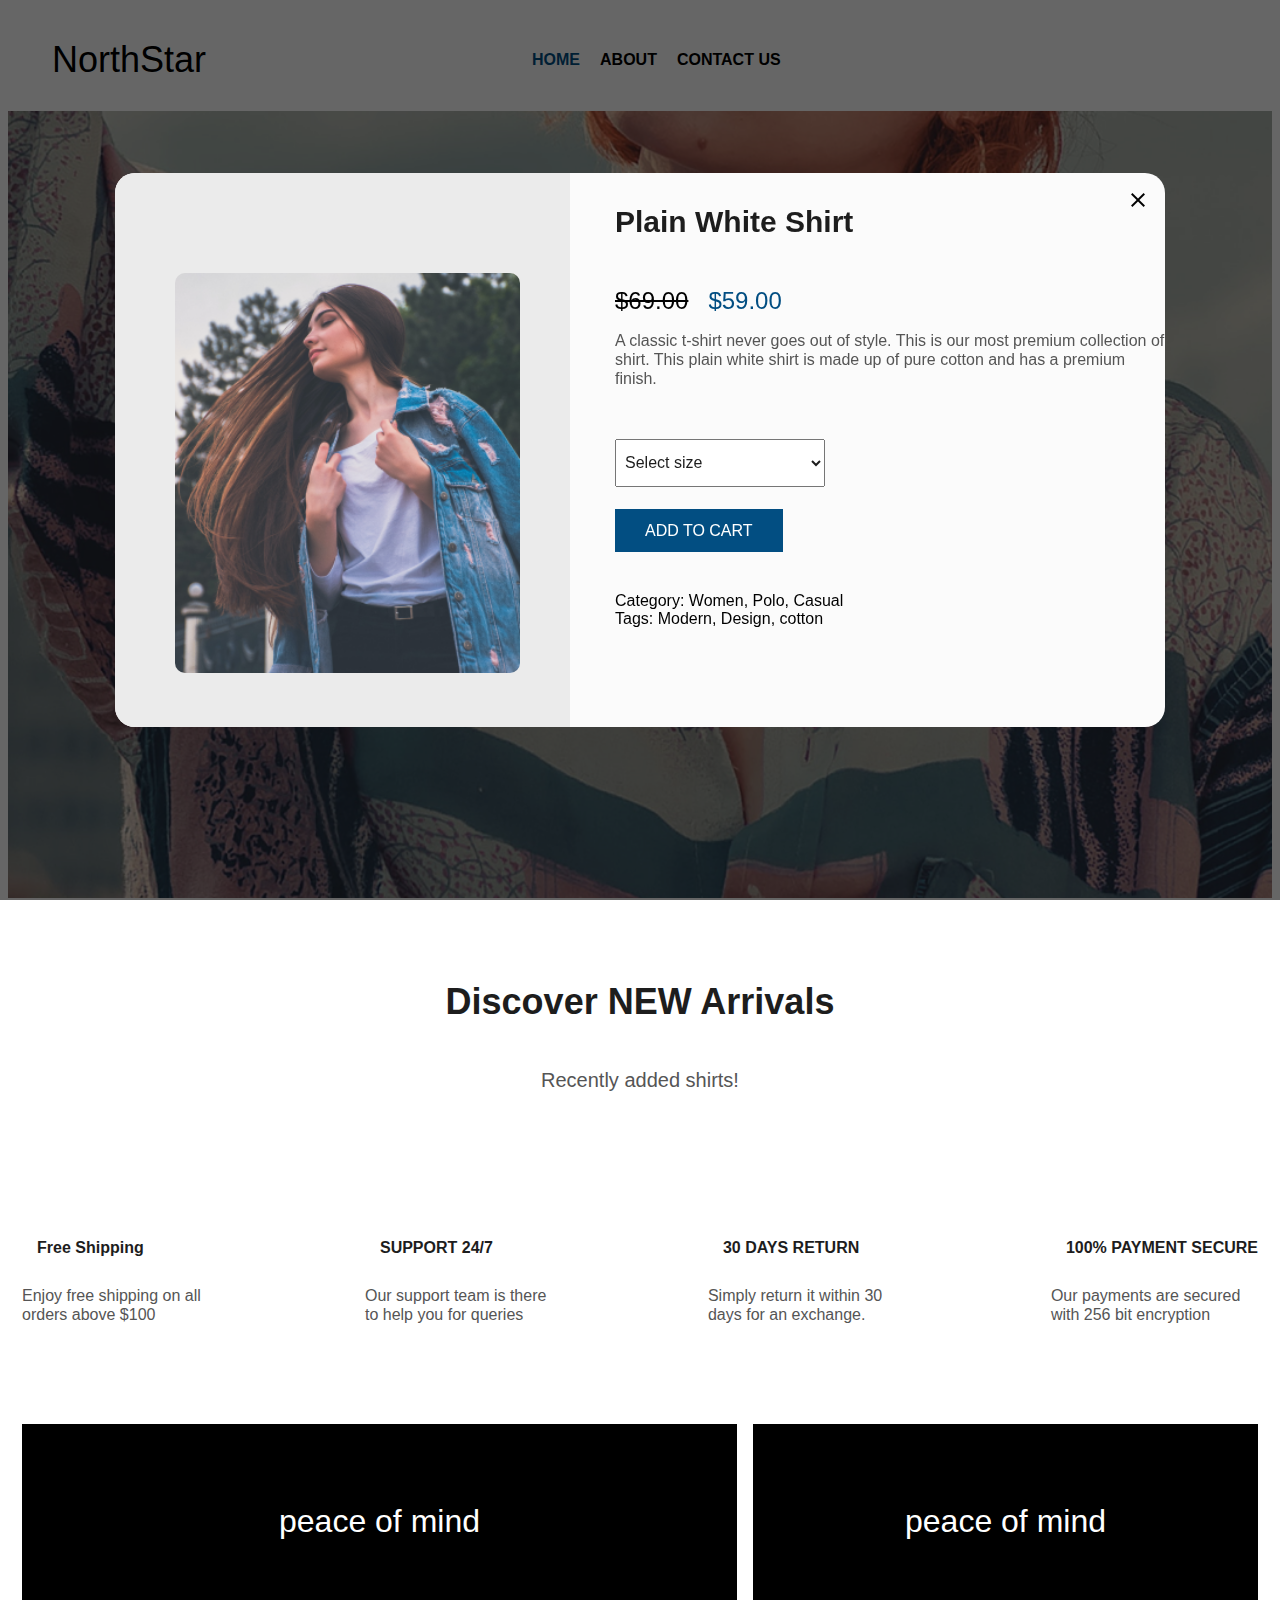
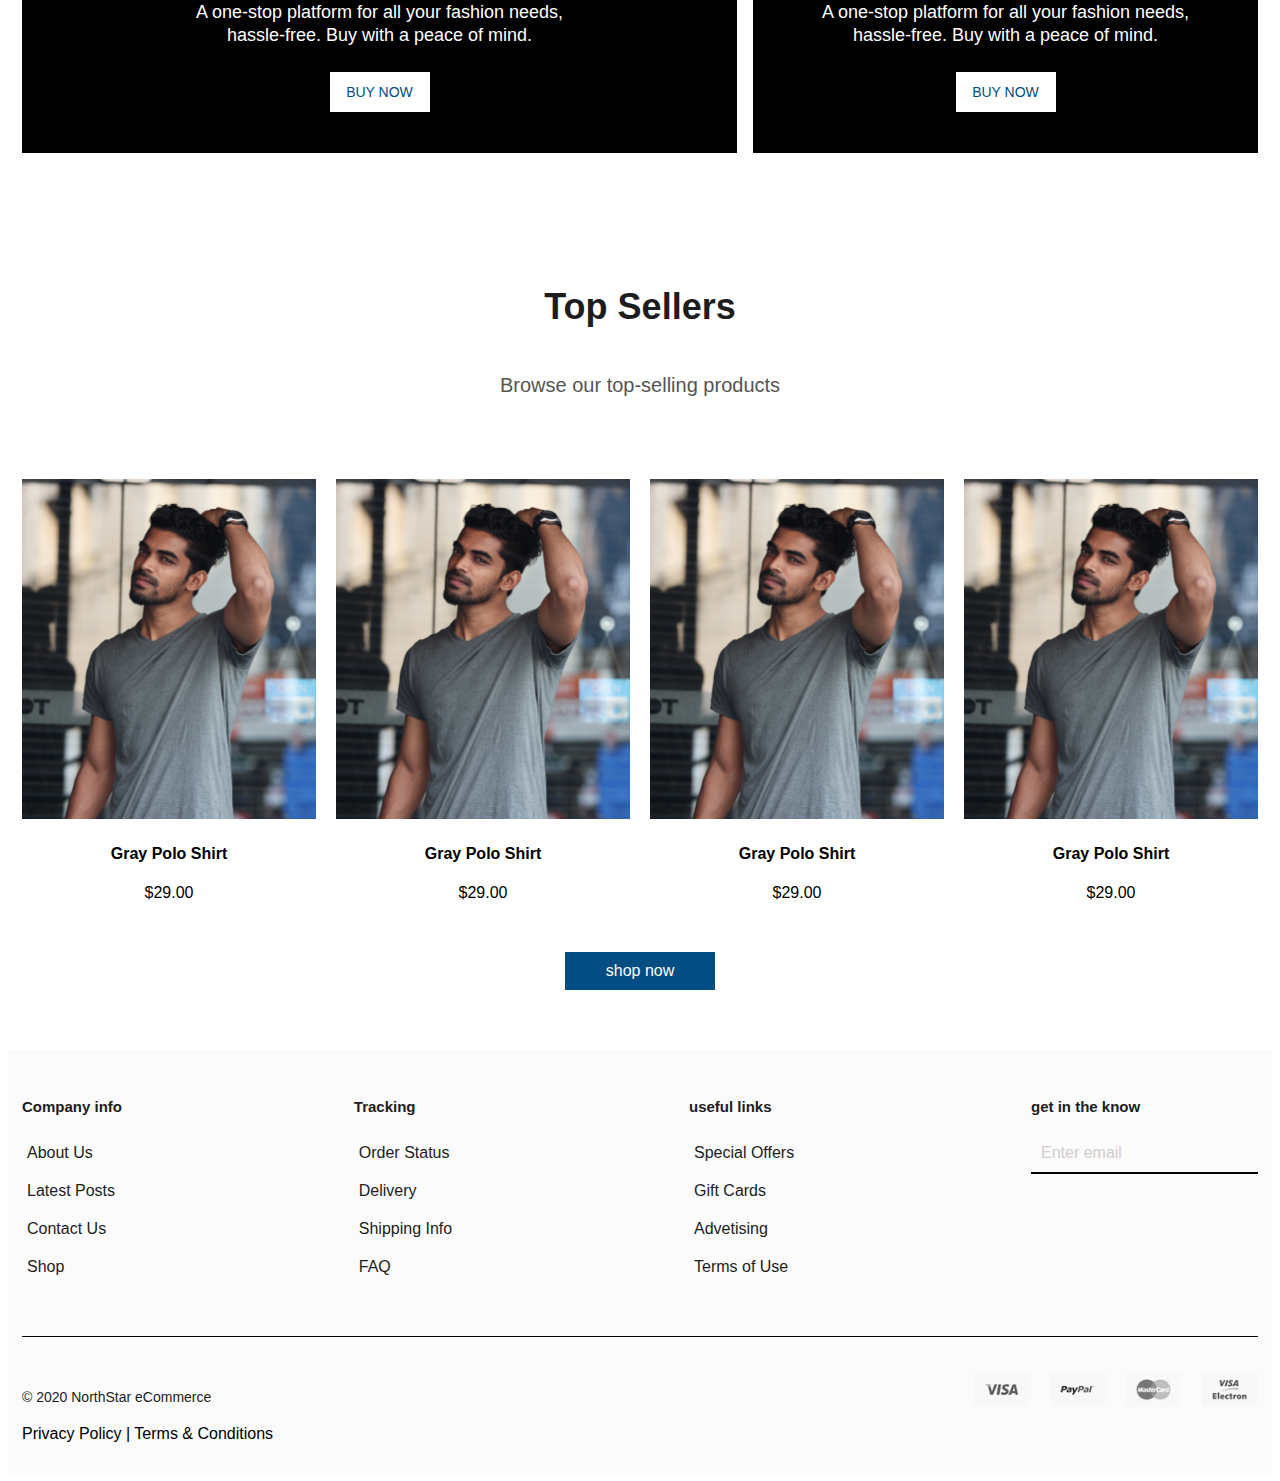
==== commit 2c2edce7: "eCommerce (API, pop-up)" ====
--- a/WEB/index.html
+++ b/WEB/index.html
@@ -12,9 +12,7 @@
         integrity="sha512-iecdLmaskl7CVkqkXNQ/ZH/XLlvWZOJyj7Yy7tcenmpD1ypASozpmT/E0iPtmFIB46ZmdtAc9eNBvH0H/ZpiBw=="
         crossorigin="anonymous" referrerpolicy="no-referrer" />
     <!--google-font-->
-    <link rel="preconnect" href="https://fonts.googleapis.com">
-    <link rel="preconnect" href="https://fonts.gstatic.com" crossorigin>
-    <link href="https://fonts.googleapis.com/css2?family=Open+Sans:wght@300;400;500&display=swap" rel="stylesheet">
+    <link href="https://fonts.googleapis.com/icon?family=Material+Icons" rel="stylesheet">
 </head>
 
 <body>
@@ -22,7 +20,7 @@
         <div class="container">
             <div class="header">
                 <div class="hed-left">
-                    <p>NorthStar</p>
+                    <a href="http://127.0.0.1:5500/WEB/index.html#">NorthStar</a>
                 </div>
 
                 <div class="hed-midle">
@@ -56,63 +54,8 @@
                 <p>Recently added shirts!</p>
             </div>
 
-            <div class="discover-cards">
-                <div class="card">
-                    <img src="../imgs/unsplash_KjRkxQ2NNXA.png" alt="girl">
-                    <div class="card-content">
-                        <h4>Plain White Shirt</h4>
-                        <span>$29.00</span>
-                    </div>
-                </div>
-                <!-- <div class="card">
-                    <img src="../imgs/Rectangle 1 (1).png" alt="girl">
-                    <div class="card-content">
-                        <h4>Plain White Shirt</h4>
-                        <span>$29.00</span>
-                    </div>
-                </div> -->
-                <!-- <div class="card">
-                    <img src="../imgs/Rectangle 1 (2).png" alt="girl">
-                    <div class="card-content">
-                        <h4>Plain White Shirt</h4>
-                        <span>$29.00</span>
-                    </div>
-                </div>
-                <div class="card">
-                    <img src="../imgs/Rectangle 1 (3).png" alt="girl">
-                    <div class="card-content">
-                        <h4>Plain White Shirt</h4>
-                        <span>$29.00</span>
-                    </div>
-                </div>
-                <div class="card">
-                    <img src="../imgs/Rectangle 1 (5).png" alt="girl">
-                    <div class="card-content">
-                        <h4>Plain White Shirt</h4>
-                        <span>$29.00</span>
-                    </div>
-                </div>
-                <div class="card">
-                    <img src="../imgs/Rectangle 1.png" alt="girl">
-                    <div class="card-content">
-                        <h4>Plain White Shirt</h4>
-                        <span>$29.00</span>
-                    </div>
-                </div>
-                <div class="card">
-                    <img src="../imgs/Rectangle 1.png" alt="girl">
-                    <div class="card-content">
-                        <h4>Plain White Shirt</h4>
-                        <span>$29.00</span>
-                    </div>
-                </div>
-                <div class="card">
-                    <img src="../imgs/Rectangle 1 (5).png" alt="girl">
-                    <div class="card-content">
-                        <h4>Plain White Shirt</h4>
-                        <span>$29.00</span>
-                    </div>
-                </div> -->
+            <div class="discover-cards" id="product">
+
             </div>
         </div>
 
@@ -296,6 +239,62 @@
         </div>
     </footer>
 
+    <div class="productModal">
+        <div class="container">
+            <div class="modal-box">
+
+                <div class="modal-rigth">
+                    <img src="../imgs/Rectangle1.png" alt="product">
+                </div>
+                <div class="modal-left">
+                    <div class="card-about">
+                        <div class="modal-delete">
+                            <i class="material-icons">
+                                clear
+                            </i>
+                        </div>
+
+                        <h2>Plain White Shirt</h2>
+                        <div class="card-star">
+                            <i class="fa-solid fa-star"></i>
+                            <i class="fa-solid fa-star"></i>
+                            <i class="fa-solid fa-star"></i>
+                            <i class="fa-solid fa-star"></i>
+                            <i class="fa-solid fa-star"></i>
+                        </div>
+                        <div class="card-price">
+                            <span><del>$69.00</del></span>
+                            <p>$59.00</p>
+                        </div>
+                        <div class="cardAbout-content">
+                            <p>A classic t-shirt never goes out of style.
+                                This is our most premium collection of shirt. This
+                                plain white shirt is made up of pure cotton and has a premium finish.</p>
+                        </div>
+
+                        <div class="card-select">
+                            <select name="name" id="card">
+                                <option value="name">Select size</option>
+                                <option value="name">Small S</option>
+                                <option value="name">Medium M</option>
+                                <option value="name">Large L</option>
+                                <option value="name">Extra Large XL</option>
+                            </select>
+                        </div>
+
+                        <div class="add-cart">
+                            <span>ADD TO CART</span>
+                            <P>Category: Women, Polo, Casual
+                                Tags: Modern, Design, cotton
+                            </P>
+                        </div>
+                    </div>
+                </div>
+            </div>
+
+        </div>
+    </div>
+
     <script src="../app.js"></script>
 </body>
 
--- a/style.css
+++ b/style.css
@@ -27,12 +27,16 @@
     justify-content: space-between;
     align-items: center;
     flex-wrap: wrap;
-}
-
-.hed-left p {
+    padding: 30px;
+}
+
+.hed-left a {
     font-weight: 400;
     font-size: 36px;
     line-height: 43px;
+    text-decoration: none;
+    cursor: pointer;
+    color: #000;
 }
 
 
@@ -144,23 +148,38 @@
     display: flex;
     flex-wrap: wrap;
     gap: 20px;
+    position: relative;
 }
 
 .discover-cards .card img {
     max-width: 285px;
     width: 100%;
+    border-radius: 10px;
 }
 
 .card-content {
     text-align: center;
     padding-top: 16px;
+    background: #024E82;
+    color: #FFFFFF;
+    border-radius: 0 0 10px 10px;
+    margin-top: -20px;
+    cursor: pointer;
 }
 
 .card-content h4 {
     font-weight: 400;
     font-size: 16px;
     line-height: 25px;
-    color: #1D1D1D;
+    color: #FFFFFF;
+    padding: 20px;
+    position: absolute;
+    left: 0;
+    bottom: -25px;
+    border-radius: 0 0 10px 10px;
+    background: #024E82;
+    width: 100%;
+    box-sizing: border-box;
 }
 
 
@@ -168,7 +187,13 @@
     font-weight: 400;
     font-size: 16px;
     line-height: 19px;
-    color: #024E82;
+    color: #FFFFFF;
+    position: absolute;
+    background: #024E82;
+    border-top-left-radius: 10px;
+    padding: 10px;
+    top: 0;
+    left: 0;
 }
 
 
@@ -427,9 +452,9 @@
     padding-bottom: 30px;
 }
 
-h4 {
+/* h4 {
     margin: 10px;
-}
+} */
 
 .footer-bottom .north p {
     font-weight: 400;
@@ -526,9 +551,9 @@
 }
 
 
-.card-One .co-context p {
+.card-One .co-context a {
     background: #FFFFFF;
-    padding: 20px;
+    padding: 15px;
     max-width: 196px;
     width: 100%;
     margin: 0 auto;
@@ -539,6 +564,7 @@
     color: #14517B;
     cursor: pointer;
     border-radius: 10px;
+    text-decoration: none;
 }
 
 .Founders .container h2 {
@@ -768,6 +794,7 @@
     width: 100%;
     object-fit: cover;
     max-height: 620px;
+    border-radius: 10px;
 }
 
 .card-discount {
@@ -1088,4 +1115,66 @@
     padding: 15px;
     cursor: pointer;
 }
-/*building details end*/+
+/*building details end*/
+
+
+/*productModal start*/
+
+.productModal {
+    height: 100%;
+    width: 100%;
+    background: rgba(0, 0, 0, .6);
+    top: 0;
+    display: flex;
+    align-items: center;
+    left: 0;
+    position: fixed;
+    z-index: 2;
+}
+
+
+
+.productModal .container .modal-box {
+    max-width: 1050px;
+    width: 100%;
+    background: #FBFBFB;
+    display: flex;
+    justify-content: space-between;
+    margin: 0 auto;
+    border-radius: 20px;
+}
+
+.productModal .container .modal-rigth img {
+    margin: 50px 0 0 10px;
+    border-radius: 10px;
+    height: 400px;
+}
+
+.modal-left .card-about h2 {
+    font-size: 30px;
+}
+
+.productModal .container .modal-box .modal-rigth {
+    background: #EBEBEB;
+    padding: 50px;
+    border-radius: 20px 0 0 20px;
+}
+
+.modal-left .cardAbout-content p {
+    max-width: 550px;
+    width: 100%;
+}
+
+.modal-left {
+    position: relative;
+}
+
+.modal-left .card-about .modal-delete i {
+    position: absolute;
+    right: 15px;
+    top: 15px;
+    cursor: pointer;
+}
+
+/*productModal end*/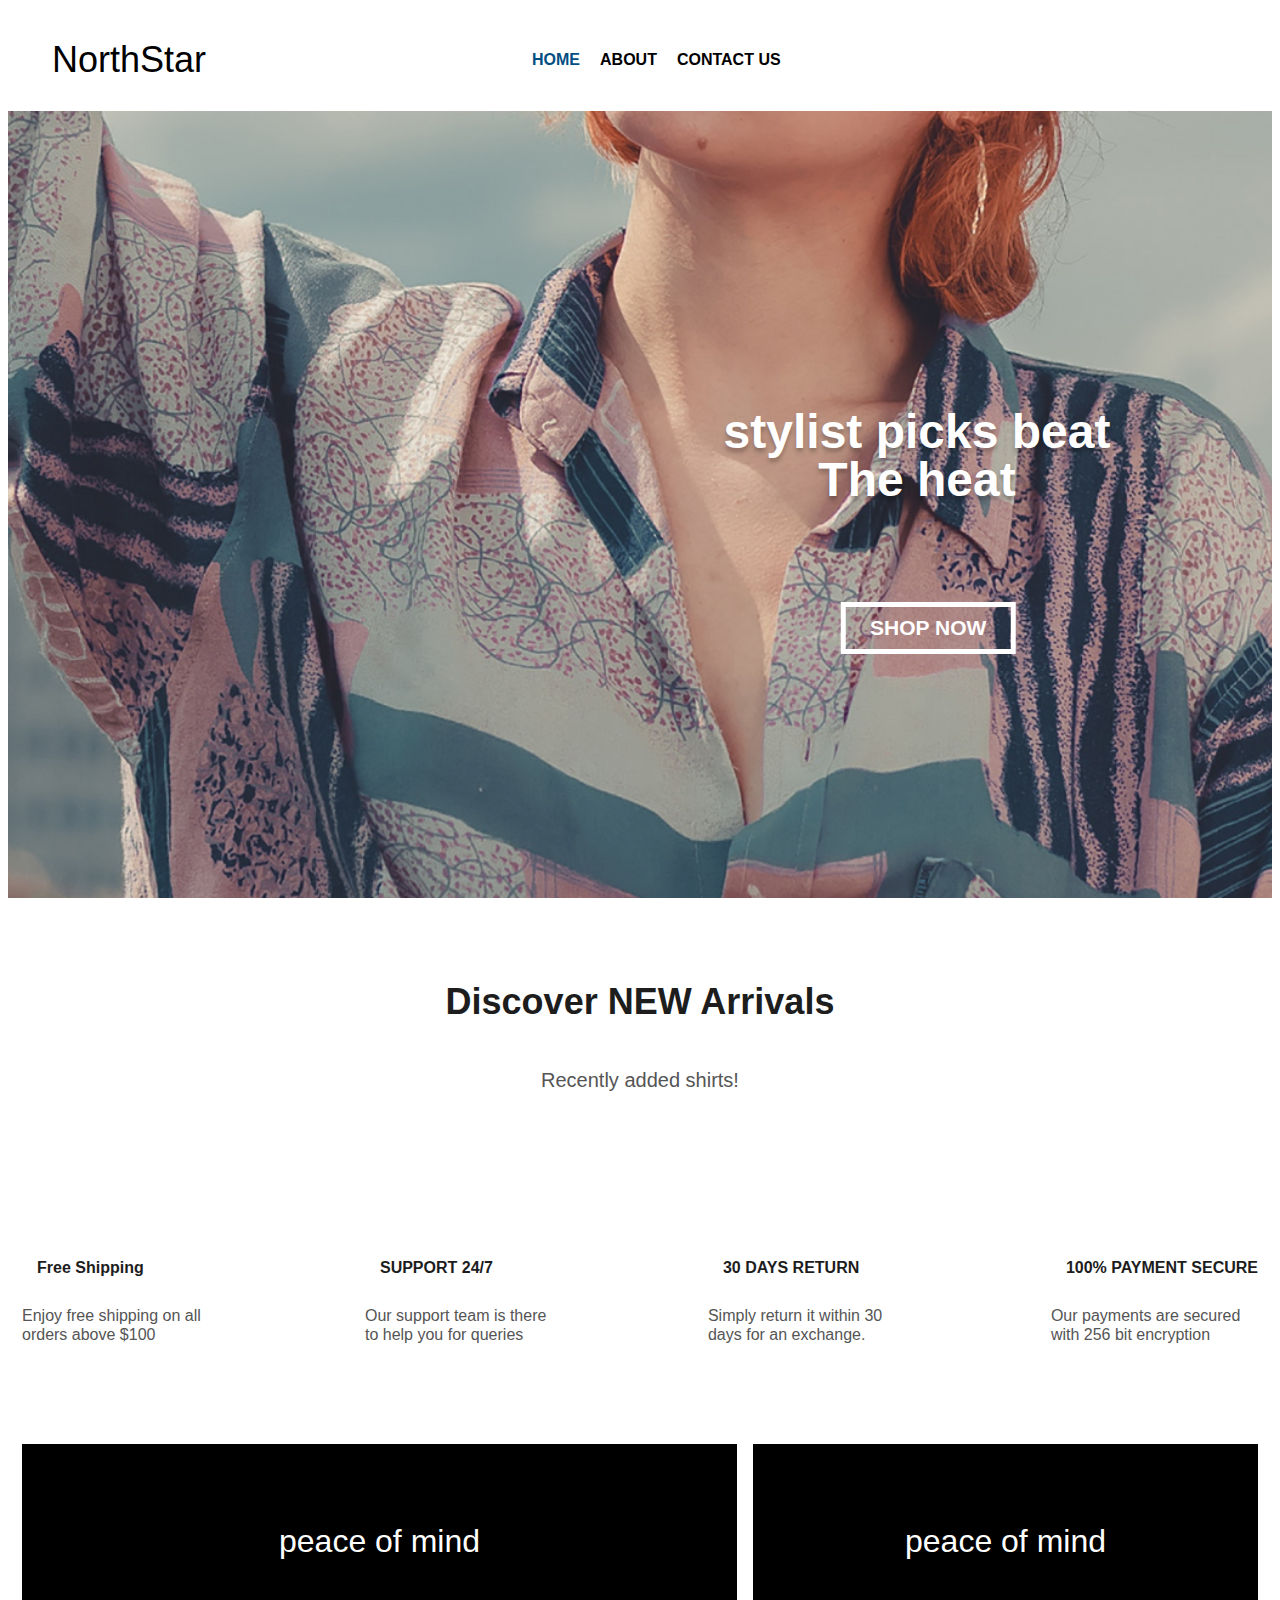
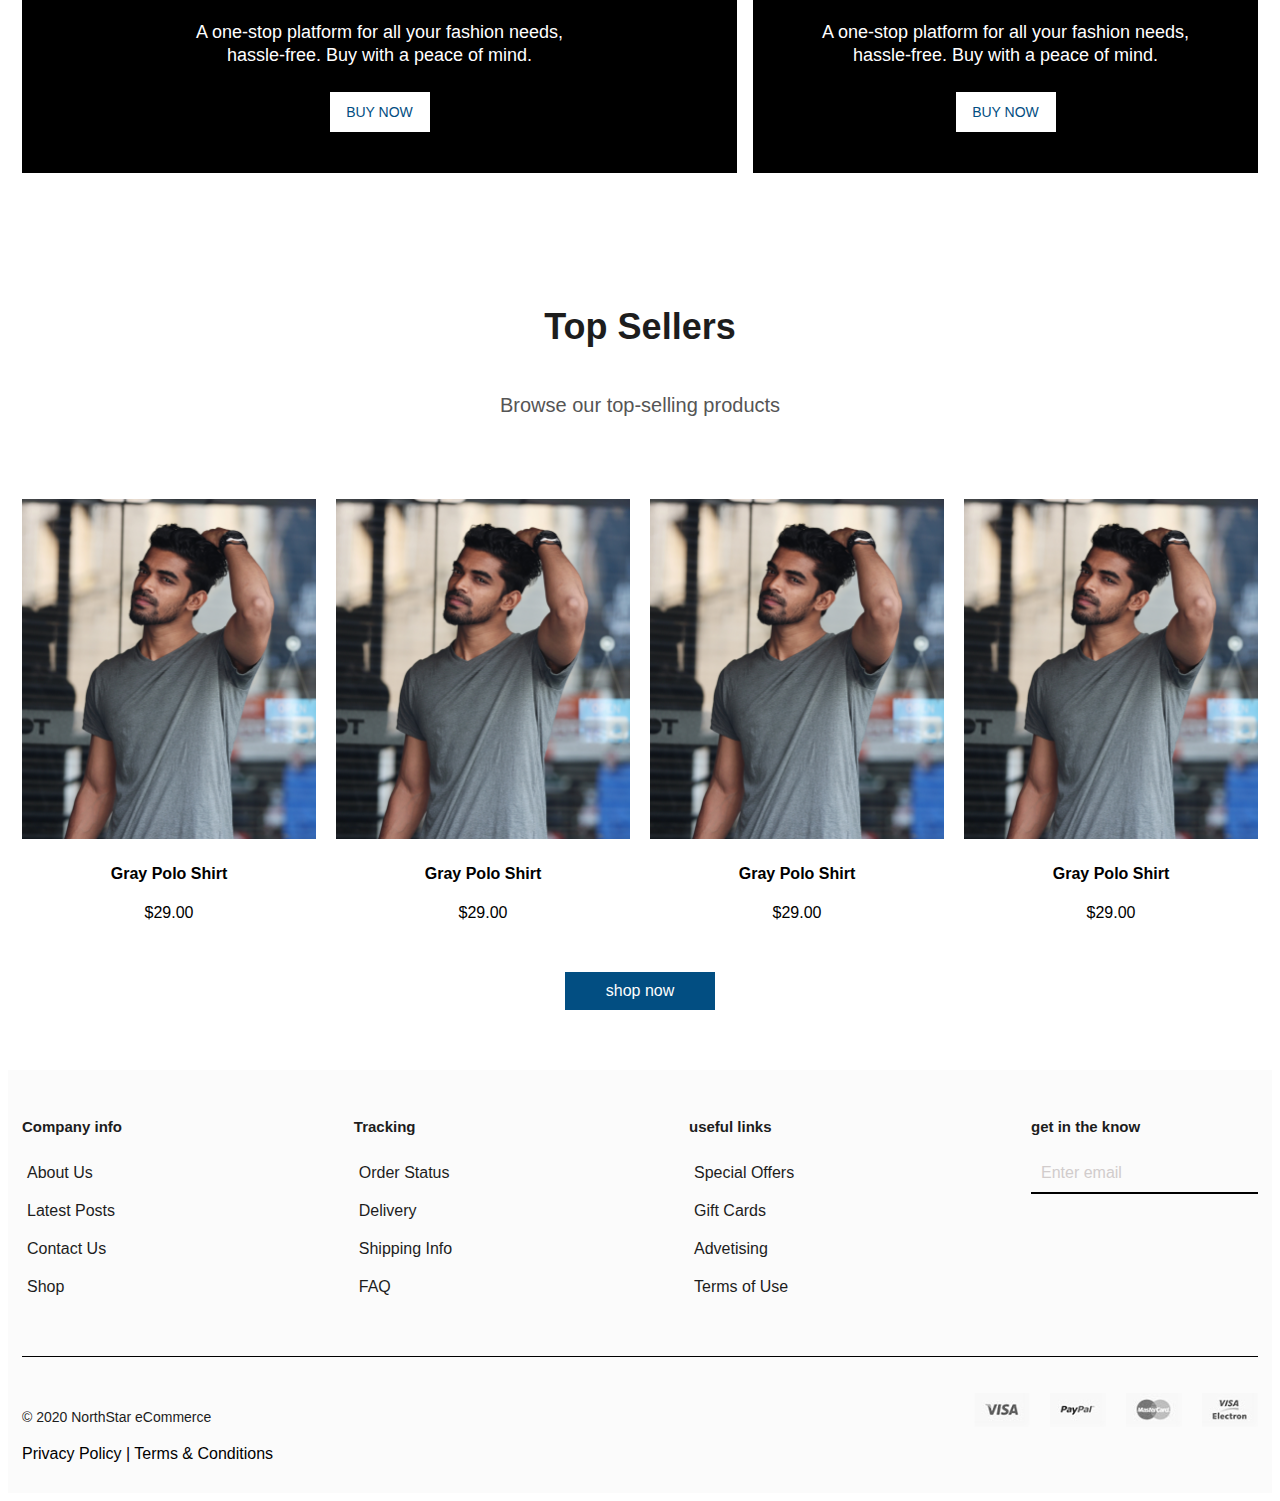
==== commit feaeec95: "Ecommerce(pop-up)" ====
--- a/WEB/index.html
+++ b/WEB/index.html
@@ -55,7 +55,7 @@
             </div>
 
             <div class="discover-cards" id="product">
-
+                <!--mneim serverim doldurur burani-->
             </div>
         </div>
 
@@ -239,22 +239,22 @@
         </div>
     </footer>
 
-    <div class="productModal">
+    <div class="productModal" id="ProductModal">
         <div class="container">
             <div class="modal-box">
 
                 <div class="modal-rigth">
-                    <img src="../imgs/Rectangle1.png" alt="product">
+                    <img src="../imgs/Rectangle1.png" alt="product" id="productImage">
                 </div>
                 <div class="modal-left">
                     <div class="card-about">
                         <div class="modal-delete">
-                            <i class="material-icons">
+                            <i class="material-icons" id="closeModal">
                                 clear
                             </i>
                         </div>
 
-                        <h2>Plain White Shirt</h2>
+                        <h2 id="productDescription">Plain White Shirt</h2>
                         <div class="card-star">
                             <i class="fa-solid fa-star"></i>
                             <i class="fa-solid fa-star"></i>
--- a/style.css
+++ b/style.css
@@ -149,6 +149,7 @@
     flex-wrap: wrap;
     gap: 20px;
     position: relative;
+    margin-bottom: 20px;
 }
 
 .discover-cards .card img {
@@ -167,7 +168,7 @@
     cursor: pointer;
 }
 
-.card-content h4 {
+.card-content a {
     font-weight: 400;
     font-size: 16px;
     line-height: 25px;
@@ -180,6 +181,7 @@
     background: #024E82;
     width: 100%;
     box-sizing: border-box;
+    text-decoration: none;
 }
 
 
@@ -1131,6 +1133,8 @@
     left: 0;
     position: fixed;
     z-index: 2;
+    display: none;
+    overflow-x: hidden;
 }
 
 
@@ -1164,6 +1168,7 @@
 .modal-left .cardAbout-content p {
     max-width: 550px;
     width: 100%;
+    padding-right: 20px;
 }
 
 .modal-left {
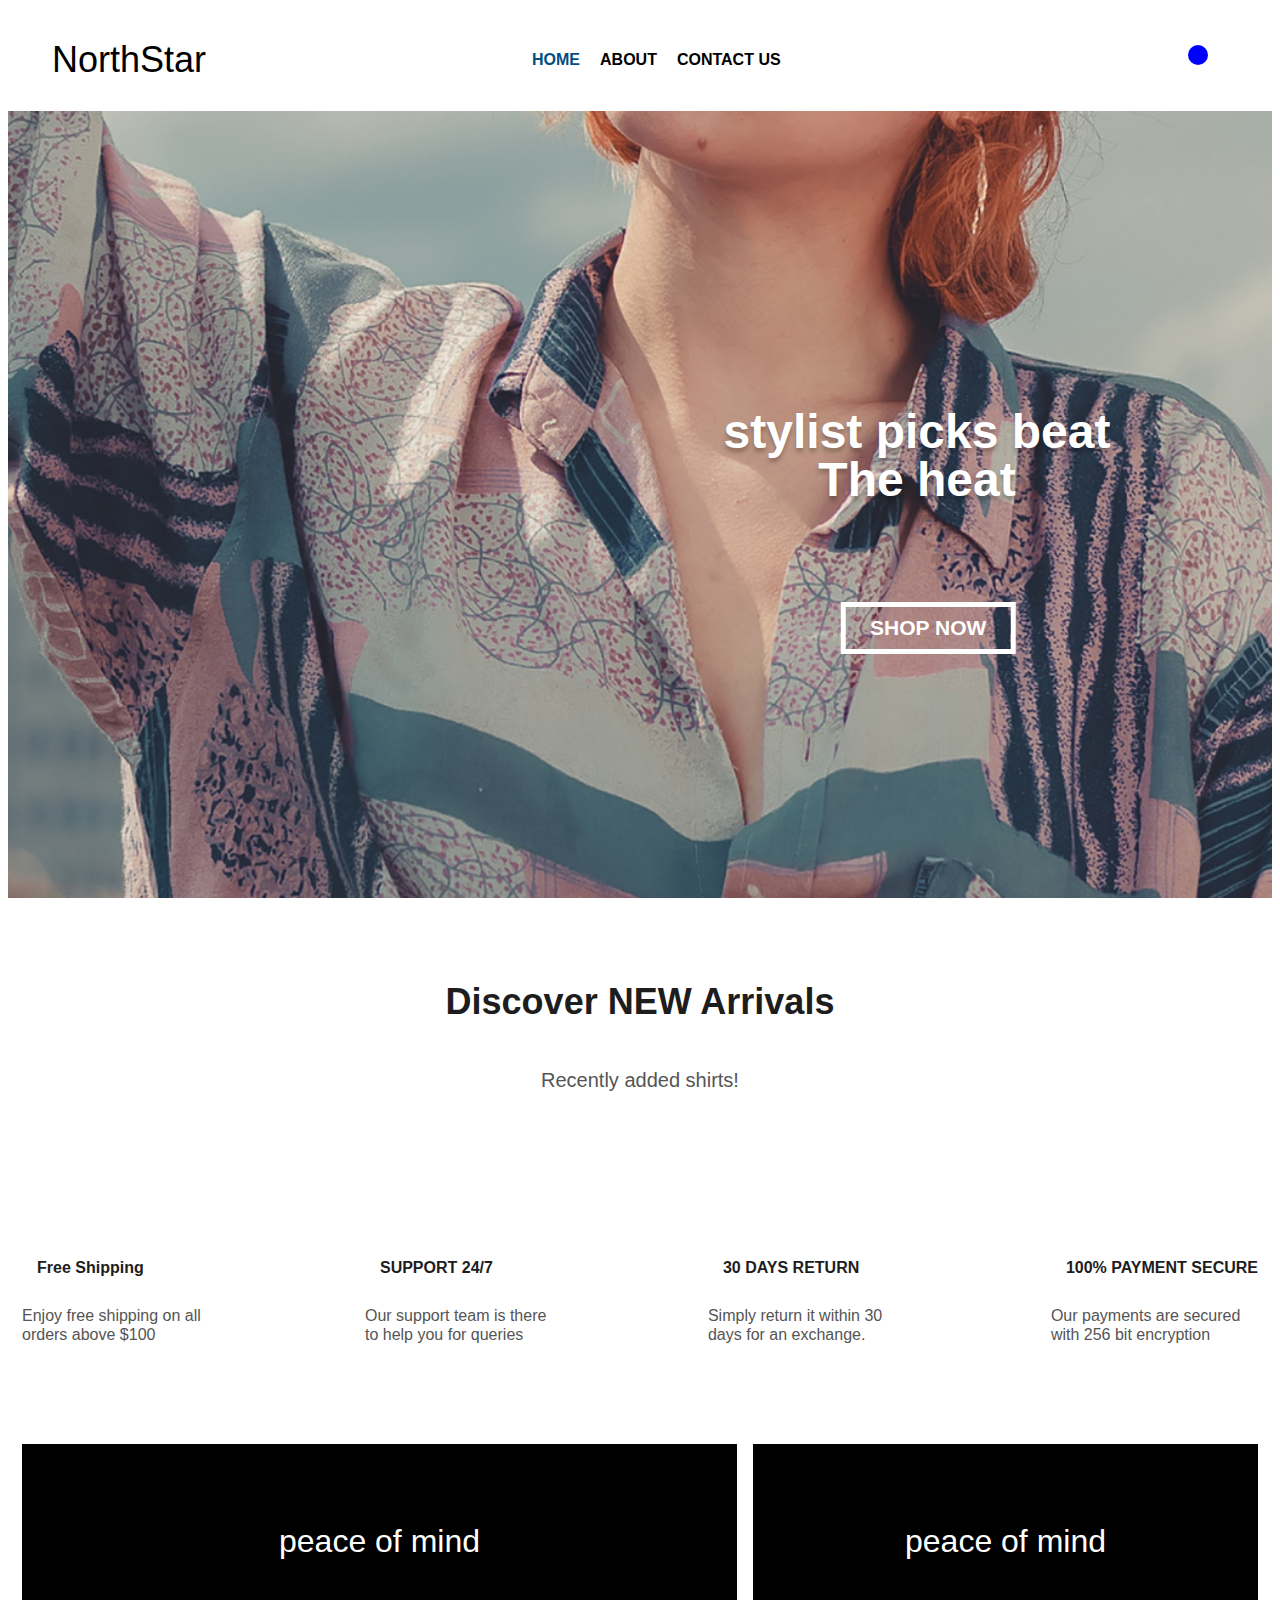
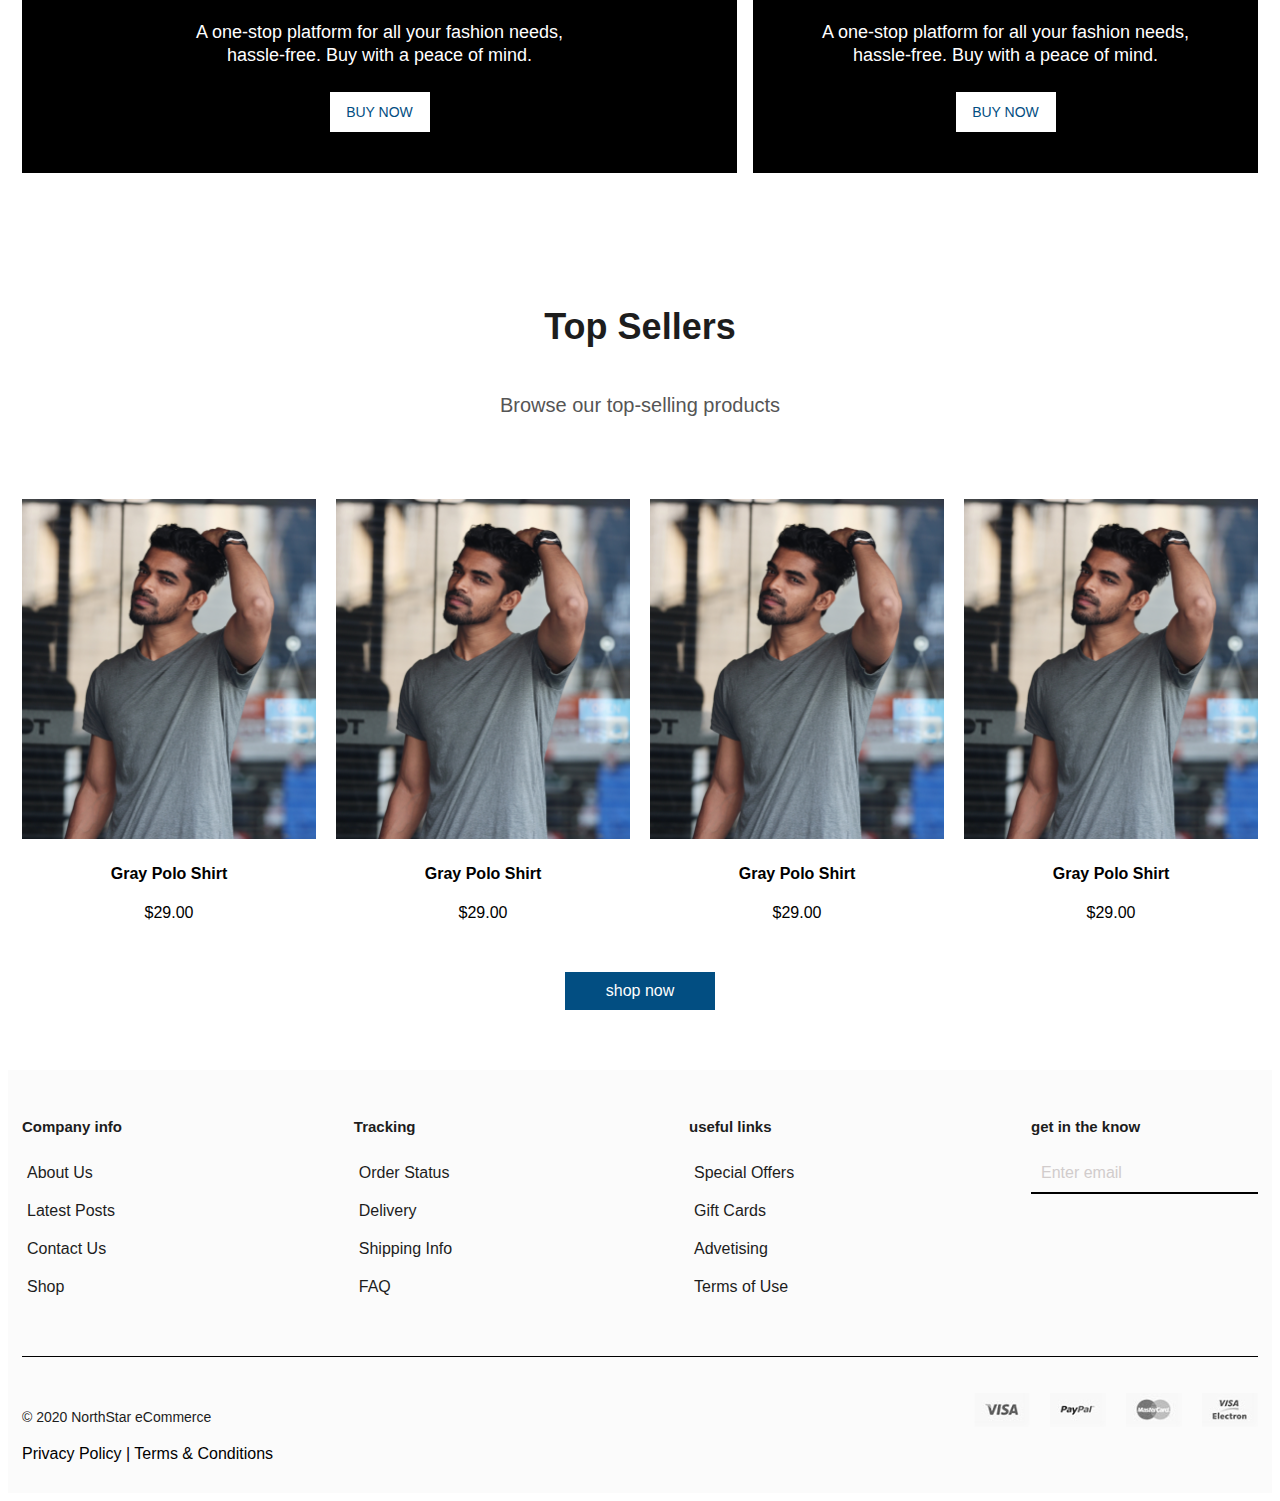
==== commit c0a97531: "E-commerce complete" ====
--- a/WEB/index.html
+++ b/WEB/index.html
@@ -1,301 +1,302 @@
 <!DOCTYPE html>
 <html lang="en">
-
-<head>
-    <meta charset="UTF-8">
-    <meta http-equiv="X-UA-Compatible" content="IE=edge">
-    <meta name="viewport" content="width=device-width, initial-scale=1.0">
+  <head>
+    <meta charset="UTF-8" />
+    <meta http-equiv="X-UA-Compatible" content="IE=edge" />
+    <meta name="viewport" content="width=device-width, initial-scale=1.0" />
     <title>eCommerce</title>
-    <link rel="stylesheet" href="../style.css">
+    <link rel="stylesheet" href="../style.css" />
     <!--font-awesome-->
-    <link rel="stylesheet" href="https://cdnjs.cloudflare.com/ajax/libs/font-awesome/6.4.0/css/all.min.css"
-        integrity="sha512-iecdLmaskl7CVkqkXNQ/ZH/XLlvWZOJyj7Yy7tcenmpD1ypASozpmT/E0iPtmFIB46ZmdtAc9eNBvH0H/ZpiBw=="
-        crossorigin="anonymous" referrerpolicy="no-referrer" />
+    <link
+      rel="stylesheet"
+      href="https://cdnjs.cloudflare.com/ajax/libs/font-awesome/6.4.0/css/all.min.css"
+      integrity="sha512-iecdLmaskl7CVkqkXNQ/ZH/XLlvWZOJyj7Yy7tcenmpD1ypASozpmT/E0iPtmFIB46ZmdtAc9eNBvH0H/ZpiBw=="
+      crossorigin="anonymous"
+      referrerpolicy="no-referrer"
+    />
     <!--google-font-->
-    <link href="https://fonts.googleapis.com/icon?family=Material+Icons" rel="stylesheet">
-</head>
-
-<body>
+    <link
+      href="https://fonts.googleapis.com/icon?family=Material+Icons"
+      rel="stylesheet"
+    />
+  </head>
+
+  <body>
     <header class="hed">
+      <div class="container">
+        <div class="header">
+          <div class="hed-left">
+            <a href="http://127.0.0.1:5500/WEB/index.html#">NorthStar</a>
+          </div>
+
+          <div class="hed-midle">
+            <a href="#" class="header-active">HOME</a>
+            <a href="/Web/about.html">ABOUT</a>
+            <a href="/WEB/contact.html">CONTACT US</a>
+          </div>
+
+          <div class="hed-rigth">
+            <i class="fa-regular fa-user"></i>
+            <a href="shopping-cart.html" class="shoppingCartCount"
+              ><i class="fa-solid fa-bag-shopping"></i>
+              <span class="badge" id="productCount"></span>
+            </a>
+            <i class="fa-solid fa-bars"></i>
+          </div>
+        </div>
+      </div>
+    </header>
+
+    <div class="successAlert">Successfull!</div>
+    <div class="errorAlert">This product is already in the cart!</div>
+
+    <section class="navbar">
+      <div class="nav-content">
+        <p>stylist picks beat The heat</p>
+        <div class="nav-text">
+          <span>SHOP NOW</span>
+        </div>
+      </div>
+    </section>
+
+    <section class="discover">
+      <div class="container">
+        <div class="discover-content">
+          <h2>Discover NEW Arrivals</h2>
+          <p>Recently added shirts!</p>
+        </div>
+
+        <div class="discover-cards" id="productsContainer">
+          <!--mneim serverim doldurur burani-->
+        </div>
+      </div>
+    </section>
+
+    <section class="about-card">
+      <div class="container">
+        <div class="ac-1">
+          <div class="card-icon">
+            <i class="fa-solid fa-truck-fast"></i>
+            <p>Free Shipping</p>
+          </div>
+
+          <div class="ac1-about">
+            <span>Enjoy free shipping on all orders above $100</span>
+          </div>
+        </div>
+        <div class="ac-1">
+          <div class="card-icon">
+            <i class="fa-sharp fa-solid fa-sun"></i>
+            <p>SUPPORT 24/7</p>
+          </div>
+
+          <div class="ac1-about">
+            <span>Our support team is there to help you for queries</span>
+          </div>
+        </div>
+        <div class="ac-1">
+          <div class="card-icon">
+            <i class="fa-solid fa-arrow-rotate-left"></i>
+            <p>30 DAYS RETURN</p>
+          </div>
+
+          <div class="ac1-about">
+            <span>Simply return it within 30 days for an exchange.</span>
+          </div>
+        </div>
+        <div class="ac-1">
+          <div class="card-icon">
+            <i class="fa-solid fa-fingerprint"></i>
+            <p>100% PAYMENT SECURE</p>
+          </div>
+
+          <div class="ac1-about">
+            <span>Our payments are secured with 256 bit encryption</span>
+          </div>
+        </div>
+      </div>
+    </section>
+
+    <section class="black-card">
+      <div class="container">
+        <div class="black-one">
+          <h3>peace of mind</h3>
+          <p>
+            A one-stop platform for all your fashion needs, hassle-free. Buy
+            with a peace of mind.
+          </p>
+          <div class="black-button">
+            <span>Buy now</span>
+          </div>
+        </div>
+
+        <div class="balck-two">
+          <h3>peace of mind</h3>
+          <p>
+            A one-stop platform for all your fashion needs, hassle-free. Buy
+            with a peace of mind.
+          </p>
+          <div class="black-button">
+            <span>Buy now</span>
+          </div>
+        </div>
+      </div>
+    </section>
+
+    <section class="top-sellers">
+      <div class="container">
+        <h2>Top Sellers</h2>
+        <p>Browse our top-selling products</p>
+      </div>
+
+      <div class="sellers-card">
         <div class="container">
-            <div class="header">
-                <div class="hed-left">
-                    <a href="http://127.0.0.1:5500/WEB/index.html#">NorthStar</a>
-                </div>
-
-                <div class="hed-midle">
-                    <a href="#" class="header-active">HOME</a>
-                    <a href="http://127.0.0.1:5500/WEB/about.html#">ABOUT</a>
-                    <a href="http://127.0.0.1:5500/WEB/contact.html">CONTACT US</a>
-                </div>
-
-                <div class="hed-rigth">
-                    <i class="fa-regular fa-user"></i>
-                    <i class="fa-solid fa-bag-shopping"></i>
-                    <i class="fa-solid fa-bars"></i>
-                </div>
-            </div>
-        </div>
-    </header>
-    <section class="navbar">
-        <div class="nav-content">
-            <p>stylist picks beat The heat</p>
-            <div class="nav-text">
-                <span>SHOP NOW</span>
-            </div>
-
-        </div>
-    </section>
-
-    <section class="discover">
-        <div class="container">
-            <div class="discover-content">
-                <h2>Discover NEW Arrivals</h2>
-                <p>Recently added shirts!</p>
-            </div>
-
-            <div class="discover-cards" id="product">
-                <!--mneim serverim doldurur burani-->
-            </div>
-        </div>
-
-    </section>
-
-    <section class="about-card">
-        <div class="container">
-            <div class="ac-1">
-                <div class="card-icon">
-                    <i class="fa-solid fa-truck-fast"></i>
-                    <p>Free Shipping</p>
-                </div>
-
-                <div class="ac1-about">
-                    <span>Enjoy free shipping on all orders above $100</span>
-                </div>
-            </div>
-            <div class="ac-1">
-                <div class="card-icon">
-                    <i class="fa-sharp fa-solid fa-sun"></i>
-                    <p>SUPPORT 24/7</p>
-                </div>
-
-
-                <div class="ac1-about">
-                    <span>Our support team is there to help you for queries</span>
-                </div>
-
-            </div>
-            <div class="ac-1">
-                <div class="card-icon">
-                    <i class="fa-solid fa-arrow-rotate-left"></i>
-                    <p>30 DAYS RETURN</p>
-                </div>
-
-
-                <div class="ac1-about">
-                    <span>Simply return it within 30 days for an exchange.</span>
-                </div>
-            </div>
-            <div class="ac-1">
-                <div class="card-icon">
-                    <i class="fa-solid fa-fingerprint"></i>
-                    <p>100% PAYMENT SECURE</p>
-                </div>
-
-
-                <div class="ac1-about">
-                    <span>Our payments are secured with 256 bit encryption</span>
-                </div>
-            </div>
-        </div>
-    </section>
-
-    <section class="black-card">
-        <div class="container">
-            <div class="black-one">
-                <h3>peace of mind</h3>
-                <p>A one-stop platform for all your fashion needs,
-                    hassle-free. Buy with a peace of mind.</p>
-                <div class="black-button">
-                    <span>Buy now</span>
-                </div>
-            </div>
-
-            <div class="balck-two">
-                <h3>peace of mind</h3>
-                <p>A one-stop platform for all your fashion needs,
-                    hassle-free. Buy with a peace of mind.</p>
-                <div class="black-button">
-                    <span>Buy now</span>
-                </div>
-            </div>
-        </div>
-    </section>
-
-    <section class="top-sellers">
-        <div class="container">
-            <h2>Top Sellers</h2>
-            <p>Browse our top-selling products</p>
-        </div>
-
-        <div class="sellers-card">
-            <div class="container">
-                <div class="card-box">
-                    <div class="card">
-                        <img src="../imgs/boy.png" alt="girl">
-                        <div class="sellers-content">
-                            <h4>Gray Polo Shirt</h4>
-                            <span>$29.00</span>
-                        </div>
-                    </div>
-                    <div class="card">
-                        <img src="../imgs/boy.png" alt="girl">
-                        <div class="sellers-content">
-                            <h4>Gray Polo Shirt</h4>
-                            <span>$29.00</span>
-                        </div>
-                    </div>
-                    <div class="card">
-                        <img src="../imgs/boy.png" alt="girl">
-                        <div class="sellers-content">
-                            <h4>Gray Polo Shirt</h4>
-                            <span>$29.00</span>
-                        </div>
-                    </div>
-                    <div class="card">
-                        <img src="../imgs/boy.png" alt="girl">
-                        <div class="sellers-content">
-                            <h4>Gray Polo Shirt</h4>
-                            <span>$29.00</span>
-                        </div>
-                    </div>
-                </div>
-
-
-                <div class="sellers-bottom">
-                    <span>shop now</span>
-                </div>
-            </div>
-
-        </div>
+          <div class="card-box">
+            <div class="card">
+              <img src="../imgs/boy.png" alt="girl" />
+              <div class="sellers-content">
+                <h4>Gray Polo Shirt</h4>
+                <span>$29.00</span>
+              </div>
+            </div>
+            <div class="card">
+              <img src="../imgs/boy.png" alt="girl" />
+              <div class="sellers-content">
+                <h4>Gray Polo Shirt</h4>
+                <span>$29.00</span>
+              </div>
+            </div>
+            <div class="card">
+              <img src="../imgs/boy.png" alt="girl" />
+              <div class="sellers-content">
+                <h4>Gray Polo Shirt</h4>
+                <span>$29.00</span>
+              </div>
+            </div>
+            <div class="card">
+              <img src="../imgs/boy.png" alt="girl" />
+              <div class="sellers-content">
+                <h4>Gray Polo Shirt</h4>
+                <span>$29.00</span>
+              </div>
+            </div>
+          </div>
+
+          <div class="sellers-bottom">
+            <span>shop now</span>
+          </div>
+        </div>
+      </div>
     </section>
 
     <footer class="footer">
-        <div class="container">
-            <div class="footer-top">
-                <div class="company">
-                    <h4>Company info</h4>
-                    <p>About Us</p>
-                    <p> Latest Posts</p>
-                    <p> Contact Us</p>
-                    <p> Shop</p>
-                </div>
-
-                <div class="company">
-                    <h4>Tracking</h4>
-                    <p> Order Status</p>
-                    <p> Delivery </p>
-                    <p> Shipping Info</p>
-                    <p> FAQ</p>
-                </div>
-
-                <div class="company">
-                    <h4>useful links</h4>
-                    <p>Special Offers</p>
-                    <p> Gift Cards</p>
-                    <p> Advetising</p>
-                    <p> Terms of Use</p>
-                </div>
-
-                <div class="company">
-                    <h4>get in the know</h4>
-
-                    <div class="email-contact">
-                        <input type="email" placeholder="Enter email">
-                        <i class="fa-solid fa-arrow-right"></i>
-                    </div>
-
-                </div>
-            </div>
-
-
-            <div class="footer-bottom">
-                <div class="north">
-                    <p>© 2020 NorthStar eCommerce</p>
-                    <div class="pay-content">
-                        <span>Privacy Policy |
-                            Terms & Conditions
-                        </span>
-                    </div>
-                </div>
-
-                <div class="pay">
-                    <img src="../imgs/visa.svg" alt="visa">
-                    <img src="../imgs/paypal.svg" alt="paypal">
-                    <img src="../imgs/Rectangle 14.svg" alt="pay">
-                    <img src="../imgs/visaElectron.svg" alt="visa">
-                </div>
-            </div>
-        </div>
+      <div class="container">
+        <div class="footer-top">
+          <div class="company">
+            <h4>Company info</h4>
+            <p>About Us</p>
+            <p>Latest Posts</p>
+            <p>Contact Us</p>
+            <p>Shop</p>
+          </div>
+
+          <div class="company">
+            <h4>Tracking</h4>
+            <p>Order Status</p>
+            <p>Delivery</p>
+            <p>Shipping Info</p>
+            <p>FAQ</p>
+          </div>
+
+          <div class="company">
+            <h4>useful links</h4>
+            <p>Special Offers</p>
+            <p>Gift Cards</p>
+            <p>Advetising</p>
+            <p>Terms of Use</p>
+          </div>
+
+          <div class="company">
+            <h4>get in the know</h4>
+
+            <div class="email-contact">
+              <input type="email" placeholder="Enter email" />
+              <i class="fa-solid fa-arrow-right"></i>
+            </div>
+          </div>
+        </div>
+
+        <div class="footer-bottom">
+          <div class="north">
+            <p>© 2020 NorthStar eCommerce</p>
+            <div class="pay-content">
+              <span>Privacy Policy | Terms & Conditions </span>
+            </div>
+          </div>
+
+          <div class="pay">
+            <img src="../imgs/visa.svg" alt="visa" />
+            <img src="../imgs/paypal.svg" alt="paypal" />
+            <img src="../imgs/Rectangle 14.svg" alt="pay" />
+            <img src="../imgs/visaElectron.svg" alt="visa" />
+          </div>
+        </div>
+      </div>
     </footer>
 
     <div class="productModal" id="ProductModal">
-        <div class="container">
-            <div class="modal-box">
-
-                <div class="modal-rigth">
-                    <img src="../imgs/Rectangle1.png" alt="product" id="productImage">
-                </div>
-                <div class="modal-left">
-                    <div class="card-about">
-                        <div class="modal-delete">
-                            <i class="material-icons" id="closeModal">
-                                clear
-                            </i>
-                        </div>
-
-                        <h2 id="productDescription">Plain White Shirt</h2>
-                        <div class="card-star">
-                            <i class="fa-solid fa-star"></i>
-                            <i class="fa-solid fa-star"></i>
-                            <i class="fa-solid fa-star"></i>
-                            <i class="fa-solid fa-star"></i>
-                            <i class="fa-solid fa-star"></i>
-                        </div>
-                        <div class="card-price">
-                            <span><del>$69.00</del></span>
-                            <p>$59.00</p>
-                        </div>
-                        <div class="cardAbout-content">
-                            <p>A classic t-shirt never goes out of style.
-                                This is our most premium collection of shirt. This
-                                plain white shirt is made up of pure cotton and has a premium finish.</p>
-                        </div>
-
-                        <div class="card-select">
-                            <select name="name" id="card">
-                                <option value="name">Select size</option>
-                                <option value="name">Small S</option>
-                                <option value="name">Medium M</option>
-                                <option value="name">Large L</option>
-                                <option value="name">Extra Large XL</option>
-                            </select>
-                        </div>
-
-                        <div class="add-cart">
-                            <span>ADD TO CART</span>
-                            <P>Category: Women, Polo, Casual
-                                Tags: Modern, Design, cotton
-                            </P>
-                        </div>
-                    </div>
-                </div>
-            </div>
-
-        </div>
+      <div class="container">
+        <div class="modal-box">
+          <div class="modal-rigth">
+            <img src="../imgs/Rectangle1.png" alt="product" id="productImage" />
+          </div>
+          <div class="modal-left">
+            <div class="card-about">
+              <div class="modal-delete">
+                <i class="material-icons" id="closeModal"> clear </i>
+              </div>
+
+              <h2 id="productDescription"></h2>
+              <div class="card-star">
+                <i class="fa-solid fa-star"></i>
+                <i class="fa-solid fa-star"></i>
+                <i class="fa-solid fa-star"></i>
+                <i class="fa-solid fa-star"></i>
+                <i class="fa-solid fa-star"></i>
+              </div>
+              <div class="card-price">
+                <span><del class="totalPrice"></del></span>
+                <p class="discountedPrice"></p>
+              </div>
+              <div class="cardAbout-content">
+                <p class="aboutProduct"></p>
+              </div>
+
+              <div class="card-select">
+                <select name="name" id="card">
+                  <option value="name">Select size</option>
+                  <option value="name">Small S</option>
+                  <option value="name">Medium M</option>
+                  <option value="name">Large L</option>
+                  <option value="name">Extra Large XL</option>
+                </select>
+              </div>
+
+              <div class="add-cart">
+                <span id="addToCartButton" class="addToCartButton"
+                  >ADD TO CART</span
+                >
+                <p>
+                  Category: Women, Polo, Casual Tags: Modern, Design, cotton
+                </p>
+              </div>
+            </div>
+          </div>
+        </div>
+      </div>
     </div>
 
-    <script src="../app.js"></script>
-</body>
-
-</html>+    <!-- <script src="../app.js"></script> -->
+    <script src="../index.js"></script>
+  </body>
+</html>
--- a/style.css
+++ b/style.css
@@ -1,457 +1,444 @@
 * {
-    /* margspace-between: 0; */
-    padding: 0;
-    box-sizing: border-box;
-    font-family: 'Open Sans', sans-serif;
-
+  /* margspace-between: 0; */
+  padding: 0;
+  box-sizing: border-box;
+  font-family: "Open Sans", sans-serif;
 }
 
 /*eCommerce index page start*/
 
 .container {
-    max-width: 1236px;
-    width: 100%;
-    margin: 0 auto;
+  max-width: 1236px;
+  width: 100%;
+  margin: 0 auto;
 }
 
 .header-active {
-    color: #024E82 !important;
+  color: #024e82 !important;
 }
 
 .hed {
-    background: #FFFFFF;
+  background: #ffffff;
 }
 
 .header {
-    display: flex;
-    justify-content: space-between;
-    align-items: center;
-    flex-wrap: wrap;
-    padding: 30px;
+  display: flex;
+  justify-content: space-between;
+  align-items: center;
+  flex-wrap: wrap;
+  padding: 30px;
 }
 
 .hed-left a {
-    font-weight: 400;
-    font-size: 36px;
-    line-height: 43px;
-    text-decoration: none;
-    cursor: pointer;
-    color: #000;
-}
-
+  font-weight: 400;
+  font-size: 36px;
+  line-height: 43px;
+  text-decoration: none;
+  cursor: pointer;
+  color: #000;
+}
 
 .hed-midle {
-    display: flex;
-    align-items: center;
-    gap: 20px;
-    max-width: 300px;
-    width: 100%;
+  display: flex;
+  align-items: center;
+  gap: 20px;
+  max-width: 300px;
+  width: 100%;
 }
 
 .hed-midle a {
-    text-decoration: none;
-    font-weight: 700;
-    font-size: 16px;
-    line-height: 14px;
-    color: #000000;
+  text-decoration: none;
+  font-weight: 700;
+  font-size: 16px;
+  line-height: 14px;
+  color: #000000;
 }
 
 .hed-rigth {
-    display: flex;
-    align-items: center;
-    gap: 35px;
+  display: flex;
+  align-items: center;
+  gap: 35px;
 }
 
 .hed-rigth i {
-    cursor: pointer;
-    font-size: 20px;
+  cursor: pointer;
+  font-size: 20px;
+  color: black;
 }
 
 .navbar {
-    background-image: url('./imgs/navImg.png');
-    background-repeat: no-repeat;
-    height: calc(100vh - 113px);
-    /*important*/
-    width: 100%;
-    background-size: cover;
-    background-position: center;
+  background-image: url("./imgs/navImg.png");
+  background-repeat: no-repeat;
+  height: calc(100vh - 113px);
+  /*important*/
+  width: 100%;
+  background-size: cover;
+  background-position: center;
 }
 
 .nav-content {
-    position: absolute;
-    right: 10%;
-    top: 40%;
-    transform: translate(-60, -60);
-}
-
+  position: absolute;
+  right: 10%;
+  top: 40%;
+  transform: translate(-60, -60);
+}
 
 .nav-content p {
-    font-weight: 800;
-    font-size: 48px;
-    line-height: 48px;
-    color: #FFFFFF;
-    max-width: 470px;
-    width: 100%;
-    text-align: center;
-    padding-bottom: 50px;
-    text-shadow: 0px 4px 4px rgba(0, 0, 0, 0.25);
+  font-weight: 800;
+  font-size: 48px;
+  line-height: 48px;
+  color: #ffffff;
+  max-width: 470px;
+  width: 100%;
+  text-align: center;
+  padding-bottom: 50px;
+  text-shadow: 0px 4px 4px rgba(0, 0, 0, 0.25);
 }
 
 .nav-text {
-    position: absolute;
-    right: 13%;
-    transform: translate(-43%);
-    border: 5px solid #FFFFFF;
-    padding: 10px;
-    max-width: 175px;
-    width: 100%;
-    text-align: center;
-    cursor: pointer;
+  position: absolute;
+  right: 13%;
+  transform: translate(-43%);
+  border: 5px solid #ffffff;
+  padding: 10px;
+  max-width: 175px;
+  width: 100%;
+  text-align: center;
+  cursor: pointer;
 }
 
 .nav-text span {
-    font-weight: 700;
-    font-size: 21px;
-    line-height: 22px;
-    color: #FFFFFF;
+  font-weight: 700;
+  font-size: 21px;
+  line-height: 22px;
+  color: #ffffff;
 }
 
 .discover {
-    display: flex;
-    flex-direction: column;
-    flex-wrap: wrap;
+  display: flex;
+  flex-direction: column;
+  flex-wrap: wrap;
 }
 
 .discover-content {
-    text-align: center;
-    padding-top: 50px;
-}
-
+  text-align: center;
+  padding-top: 50px;
+}
 
 .discover-content h2 {
-    font-weight: 700;
-    font-size: 36px;
-    line-height: 48px;
-    color: #1D1D1D;
-}
-
+  font-weight: 700;
+  font-size: 36px;
+  line-height: 48px;
+  color: #1d1d1d;
+}
 
 .discover-content p {
-    font-weight: 400;
-    font-size: 20px;
-    line-height: 48px;
-    color: #555555;
-    padding-bottom: 45px;
+  font-weight: 400;
+  font-size: 20px;
+  line-height: 48px;
+  color: #555555;
+  padding-bottom: 45px;
 }
 
 .discover-cards {
-    display: flex;
-    flex-wrap: wrap;
-    gap: 20px;
-    position: relative;
-    margin-bottom: 20px;
+  display: flex;
+  flex-wrap: wrap;
+  gap: 20px;
+  position: relative;
+  margin-bottom: 20px;
 }
 
 .discover-cards .card img {
-    max-width: 285px;
-    width: 100%;
-    border-radius: 10px;
+  max-width: 285px;
+  width: 100%;
+  border-radius: 10px;
 }
 
 .card-content {
-    text-align: center;
-    padding-top: 16px;
-    background: #024E82;
-    color: #FFFFFF;
-    border-radius: 0 0 10px 10px;
-    margin-top: -20px;
-    cursor: pointer;
+  text-align: center;
+  padding-top: 16px;
+  background: #024e82;
+  color: #ffffff;
+  border-radius: 0 0 10px 10px;
+  margin-top: -20px;
+  cursor: pointer;
 }
 
 .card-content a {
-    font-weight: 400;
-    font-size: 16px;
-    line-height: 25px;
-    color: #FFFFFF;
-    padding: 20px;
-    position: absolute;
-    left: 0;
-    bottom: -25px;
-    border-radius: 0 0 10px 10px;
-    background: #024E82;
-    width: 100%;
-    box-sizing: border-box;
-    text-decoration: none;
-}
-
+  font-weight: 400;
+  font-size: 16px;
+  line-height: 25px;
+  color: #ffffff;
+  padding: 20px;
+  position: absolute;
+  left: 0;
+  bottom: -25px;
+  border-radius: 0 0 10px 10px;
+  background: #024e82;
+  width: 100%;
+  box-sizing: border-box;
+  text-decoration: none;
+}
 
 .card-content span {
-    font-weight: 400;
-    font-size: 16px;
-    line-height: 19px;
-    color: #FFFFFF;
-    position: absolute;
-    background: #024E82;
-    border-top-left-radius: 10px;
-    padding: 10px;
-    top: 0;
-    left: 0;
-}
-
+  font-weight: 400;
+  font-size: 16px;
+  line-height: 19px;
+  color: #ffffff;
+  position: absolute;
+  background: #024e82;
+  border-top-left-radius: 10px;
+  padding: 10px;
+  top: 0;
+  left: 0;
+}
 
 .about-card {
-    display: flex;
-    padding-top: 50px;
-    justify-content: space-between;
-    flex-direction: column;
+  display: flex;
+  padding-top: 50px;
+  justify-content: space-between;
+  flex-direction: column;
 }
 
 .about-card .container {
-    display: flex;
-    justify-content: space-between;
-    padding-bottom: 50px;
+  display: flex;
+  justify-content: space-between;
+  padding-bottom: 50px;
 }
 
 .ac-1 {
-    display: flex;
-    flex-direction: column;
+  display: flex;
+  flex-direction: column;
 }
 
 .card-icon {
-    display: flex;
-    gap: 15px;
-    padding-bottom: 10px;
-    align-items: center;
+  display: flex;
+  gap: 15px;
+  padding-bottom: 10px;
+  align-items: center;
 }
 
 .ac1-about {
-    max-width: 199px;
-    width: 100%;
-}
-
+  max-width: 199px;
+  width: 100%;
+}
 
 .ac1-about span {
-    font-weight: 400;
-    font-size: 16px;
-    line-height: 19px;
-    color: #555555;
+  font-weight: 400;
+  font-size: 16px;
+  line-height: 19px;
+  color: #555555;
 }
 
 .ac-1 i {
-    color: #024E82;
+  color: #024e82;
 }
 
 .ac-1 p {
-    font-weight: 600;
-    font-size: 16px;
-    line-height: 25px;
-    color: #1D1D1D;
-}
-
+  font-weight: 600;
+  font-size: 16px;
+  line-height: 25px;
+  color: #1d1d1d;
+}
 
 .black-card .container {
-    display: flex;
-    justify-content: space-between;
-    padding-bottom: 50px;
+  display: flex;
+  justify-content: space-between;
+  padding-bottom: 50px;
 }
 
 .black-one {
-    max-width: 715px;
-    width: 100%;
-    background: #000000;
-    height: 329px;
-    display: flex;
-    flex-direction: column;
-    justify-content: center;
-    text-align: center;
-    gap: 24px;
-    margin-top: 50px;
+  max-width: 715px;
+  width: 100%;
+  background: #000000;
+  height: 329px;
+  display: flex;
+  flex-direction: column;
+  justify-content: center;
+  text-align: center;
+  gap: 24px;
+  margin-top: 50px;
 }
 
 .black-one h3 {
-    font-weight: 400;
-    font-size: 32px;
-    line-height: 48px;
-    color: #FFFFFF;
-}
-
+  font-weight: 400;
+  font-size: 32px;
+  line-height: 48px;
+  color: #ffffff;
+}
 
 .black-one p {
-    font-weight: 400;
-    font-size: 18px;
-    line-height: 130%;
-    color: #FFFFFF;
-    max-width: 406px;
-    width: 100%;
-    text-align: center;
-    margin: 0 auto;
+  font-weight: 400;
+  font-size: 18px;
+  line-height: 130%;
+  color: #ffffff;
+  max-width: 406px;
+  width: 100%;
+  text-align: center;
+  margin: 0 auto;
 }
 
 .black-button {
-    max-width: 100px;
-    width: 100%;
-    background: #FFFFFF;
-    box-shadow: 0px 6px 15px rgba(0, 0, 0, 0.04);
-    display: flex;
-    justify-content: center;
-    padding: 10px;
-    margin: 0 auto;
-}
-
+  max-width: 100px;
+  width: 100%;
+  background: #ffffff;
+  box-shadow: 0px 6px 15px rgba(0, 0, 0, 0.04);
+  display: flex;
+  justify-content: center;
+  padding: 10px;
+  margin: 0 auto;
+}
 
 .black-button span {
-    text-transform: uppercase;
-    font-weight: 400;
-    font-size: 14px;
-    line-height: 20px;
-    color: #024E82;
-    cursor: pointer;
+  text-transform: uppercase;
+  font-weight: 400;
+  font-size: 14px;
+  line-height: 20px;
+  color: #024e82;
+  cursor: pointer;
 }
 
 .balck-two {
-    max-width: 505px;
-    width: 100%;
-    background: #000000;
-    height: 329px;
-    display: flex;
-    flex-direction: column;
-    justify-content: center;
-    text-align: center;
-    gap: 24px;
-    margin-top: 50px;
-}
-
+  max-width: 505px;
+  width: 100%;
+  background: #000000;
+  height: 329px;
+  display: flex;
+  flex-direction: column;
+  justify-content: center;
+  text-align: center;
+  gap: 24px;
+  margin-top: 50px;
+}
 
 .balck-two h3 {
-    font-weight: 400;
-    font-size: 32px;
-    line-height: 48px;
-    color: #FFFFFF;
+  font-weight: 400;
+  font-size: 32px;
+  line-height: 48px;
+  color: #ffffff;
 }
 
 .balck-two p {
-    max-width: 406px;
-    width: 100%;
-    font-weight: 400;
-    font-size: 18px;
-    line-height: 130%;
-    color: #FFFFFF;
-    margin: 0 auto;
+  max-width: 406px;
+  width: 100%;
+  font-weight: 400;
+  font-size: 18px;
+  line-height: 130%;
+  color: #ffffff;
+  margin: 0 auto;
 }
 
 .top-sellers h2 {
-    font-weight: 700;
-    font-size: 36px;
-    line-height: 48px;
-    color: #1D1D1D;
-    text-align: center;
-    padding-top: 50px;
-}
-
+  font-weight: 700;
+  font-size: 36px;
+  line-height: 48px;
+  color: #1d1d1d;
+  text-align: center;
+  padding-top: 50px;
+}
 
 .top-sellers p {
-    font-weight: 400;
-    font-size: 20px;
-    line-height: 48px;
-    color: #555555;
-    text-align: center;
-    padding-bottom: 50px;
+  font-weight: 400;
+  font-size: 20px;
+  line-height: 48px;
+  color: #555555;
+  text-align: center;
+  padding-bottom: 50px;
 }
 
 .sellers-card .container .card-box {
-    display: flex;
-    flex-wrap: wrap;
-    gap: 20px;
+  display: flex;
+  flex-wrap: wrap;
+  gap: 20px;
 }
 
 .sellers-card .container .card-box .card img {
-    max-width: 294px;
-    width: 100%;
+  max-width: 294px;
+  width: 100%;
 }
 
 .sellers-content {
-    text-align: center;
-    padding-bottom: 50px;
+  text-align: center;
+  padding-bottom: 50px;
 }
 
 .sellers-card .container .sellers-bottom {
-    max-width: 150px;
-    width: 100%;
-    padding: 10px 30px;
-    background: #024E82;
-    color: #FFFFFF;
-    margin: 0 auto;
-    margin-bottom: 50px;
+  max-width: 150px;
+  width: 100%;
+  padding: 10px 30px;
+  background: #024e82;
+  color: #ffffff;
+  margin: 0 auto;
+  margin-bottom: 50px;
 }
 
 .sellers-card .container .sellers-bottom span {
-    text-align: center;
-    display: flex;
-    justify-content: center;
-    align-items: center;
+  text-align: center;
+  display: flex;
+  justify-content: center;
+  align-items: center;
 }
 
 .footer {
-    background: #FBFBFB;
-    margin-top: 60px;
+  background: #fbfbfb;
+  margin-top: 60px;
 }
 
 .footer .container .footer-top {
-    display: flex;
-    justify-content: space-between;
-    flex-wrap: wrap;
-    padding-top: 50px;
+  display: flex;
+  justify-content: space-between;
+  flex-wrap: wrap;
+  padding-top: 50px;
 }
 
 .company {
-    display: flex;
-    flex-direction: column;
-    padding-bottom: 50px;
+  display: flex;
+  flex-direction: column;
+  padding-bottom: 50px;
 }
 
 .company h4 {
-    font-weight: 700;
-    font-size: 15px;
-    line-height: 14px;
-    color: #1D1D1D;
-    padding-bottom: 20px;
+  font-weight: 700;
+  font-size: 15px;
+  line-height: 14px;
+  color: #1d1d1d;
+  padding-bottom: 20px;
 }
 
 .company p {
-    font-weight: 400;
-    font-size: 16px;
-    line-height: 28px;
-    color: #1D1D1D;
-    cursor: pointer;
-    margin: 5px !important;
+  font-weight: 400;
+  font-size: 16px;
+  line-height: 28px;
+  color: #1d1d1d;
+  cursor: pointer;
+  margin: 5px !important;
 }
 
 .company input {
-    padding: 10px;
-    border: none;
-    font-size: 16px;
-    font-weight: 500;
-    border-bottom: 2px solid #000;
-    outline: none;
-    background: #FBFBFB;
-    color: #000000;
+  padding: 10px;
+  border: none;
+  font-size: 16px;
+  font-weight: 500;
+  border-bottom: 2px solid #000;
+  outline: none;
+  background: #fbfbfb;
+  color: #000000;
 }
 
 .email-contact i {
-    cursor: pointer;
-}
-
+  cursor: pointer;
+}
 
 .company input::placeholder {
-    color: #d1cccc;
+  color: #d1cccc;
 }
 
 .footer-bottom {
-    display: flex;
-    justify-content: space-between;
-    align-items: center;
-    border-top: 1px solid #000000;
-    padding-bottom: 30px;
+  display: flex;
+  justify-content: space-between;
+  align-items: center;
+  border-top: 1px solid #000000;
+  padding-bottom: 30px;
 }
 
 /* h4 {
@@ -459,469 +446,452 @@
 } */
 
 .footer-bottom .north p {
-    font-weight: 400;
-    font-size: 14px;
-    line-height: 28px;
-    color: #1D1D1D;
-    padding-top: 32px;
+  font-weight: 400;
+  font-size: 14px;
+  line-height: 28px;
+  color: #1d1d1d;
+  padding-top: 32px;
 }
 
 .footer-bottom .pay span {
-    font-weight: 400;
-    font-size: 14px;
-    line-height: 28px;
-    color: #1D1D1D;
-}
-
+  font-weight: 400;
+  font-size: 14px;
+  line-height: 28px;
+  color: #1d1d1d;
+}
 
 .footer-bottom .pay {
-    display: flex;
-    gap: 20px;
-}
-
+  display: flex;
+  gap: 20px;
+}
 
 .footer-bottom .pay img {
-    cursor: pointer;
+  cursor: pointer;
 }
 
 .company h4 {
-    margin: 0;
+  margin: 0;
 }
 
 .company {
-    margin: 0 !important;
+  margin: 0 !important;
 }
 
 /*eCommerce index page end*/
 
-
 /*eCommerce about page start*/
 
 .about-navbar {
-    background-image: url('./imgs/aboutNavbar.png');
-    background-repeat: no-repeat;
-    height: 50vh;
-    width: 100%;
-    background-size: cover;
-    background-position: center;
-    position: relative;
-    margin-bottom: 40px;
+  background-image: url("./imgs/aboutNavbar.png");
+  background-repeat: no-repeat;
+  height: 50vh;
+  width: 100%;
+  background-size: cover;
+  background-position: center;
+  position: relative;
+  margin-bottom: 40px;
 }
 
 .about-navbar .an-content {
-    display: flex;
-    position: absolute;
-    bottom: 20px;
-    left: 30px;
-}
-
+  display: flex;
+  position: absolute;
+  bottom: 20px;
+  left: 30px;
+}
 
 .about-navbar .an-content p {
-    font-weight: 400;
-    font-size: 48px;
-    line-height: 48px;
-    color: #FFFFFF;
+  font-weight: 400;
+  font-size: 48px;
+  line-height: 48px;
+  color: #ffffff;
 }
 
 .second-navbar {
-    background: #FBFBFB;
+  background: #fbfbfb;
 }
 
 .two-card {
-    display: flex;
-    flex-wrap: wrap;
-    gap: 40px;
-    padding-top: 30px;
+  display: flex;
+  flex-wrap: wrap;
+  gap: 40px;
+  padding-top: 30px;
 }
 
 .card-One {
-    position: relative;
+  position: relative;
 }
 
 .card-One img {
-    max-width: 595px;
-    width: 100%;
-    object-fit: cover;
+  max-width: 595px;
+  width: 100%;
+  object-fit: cover;
 }
 
 .card-One .co-context {
-    position: absolute;
-    bottom: 37px;
-    color: #FFFFFF;
-    width: 100%;
-    text-align: center;
-}
-
+  position: absolute;
+  bottom: 37px;
+  color: #ffffff;
+  width: 100%;
+  text-align: center;
+}
 
 .card-One .co-context a {
-    background: #FFFFFF;
-    padding: 15px;
-    max-width: 196px;
-    width: 100%;
-    margin: 0 auto;
-    text-transform: uppercase;
-    font-weight: 400;
-    font-size: 24px;
-    line-height: 20px;
-    color: #14517B;
-    cursor: pointer;
-    border-radius: 10px;
-    text-decoration: none;
+  background: #ffffff;
+  padding: 15px;
+  max-width: 196px;
+  width: 100%;
+  margin: 0 auto;
+  text-transform: uppercase;
+  font-weight: 400;
+  font-size: 24px;
+  line-height: 20px;
+  color: #14517b;
+  cursor: pointer;
+  border-radius: 10px;
+  text-decoration: none;
 }
 
 .Founders .container h2 {
-    text-align: center;
-    font-weight: 700;
-    font-size: 36px;
-    line-height: 48px;
-    color: #1D1D1D;
-    padding: 50px 0;
+  text-align: center;
+  font-weight: 700;
+  font-size: 36px;
+  line-height: 48px;
+  color: #1d1d1d;
+  padding: 50px 0;
 }
 
 .Founders {
-    background: #FBFBFB;
-    margin-bottom: 50px;
-}
-
+  background: #fbfbfb;
+  margin-bottom: 50px;
+}
 
 .founders-card {
-    display: flex;
-    flex-wrap: wrap;
-    gap: 20px;
+  display: flex;
+  flex-wrap: wrap;
+  gap: 20px;
 }
 
 figure {
-    margin: 0;
+  margin: 0;
 }
 
 .founders-card figure img {
-    max-width: 285px;
-    width: 100%;
-}
-
+  max-width: 285px;
+  width: 100%;
+}
 
 .founders-card figure figcaption h3 {
-    font-weight: 700;
-    font-size: 21px;
-    line-height: 24px;
-    color: #1D1D1D;
+  font-weight: 700;
+  font-size: 21px;
+  line-height: 24px;
+  color: #1d1d1d;
 }
 
 .testimonials {
-    padding: 60px 0;
+  padding: 60px 0;
 }
 
 .testimonials .container {
-    display: flex;
-    flex-direction: column;
-    gap: 90px;
-    justify-content: center;
-    align-items: center;
+  display: flex;
+  flex-direction: column;
+  gap: 90px;
+  justify-content: center;
+  align-items: center;
 }
 
 .testimonials .container .testimonials-box {
-    display: flex;
-    align-items: center;
-    gap: 50px;
+  display: flex;
+  align-items: center;
+  gap: 50px;
 }
 
 .testimo-img img {
-    object-fit: cover;
+  object-fit: cover;
 }
 
 .testimo-content i {
-    font-size: 40px;
+  font-size: 40px;
 }
 
 .testimo-content p {
-    font-weight: 500;
-    font-size: 20px;
-    line-height: 36px;
-    color: #555555;
-    max-width: 663px;
-    width: 100%;
+  font-weight: 500;
+  font-size: 20px;
+  line-height: 36px;
+  color: #555555;
+  max-width: 663px;
+  width: 100%;
 }
 
 .testimo-content span {
-    font-weight: 700;
-    font-size: 21px;
-    line-height: 24px;
-    color: #1D1D1D;
-}
-
+  font-weight: 700;
+  font-size: 21px;
+  line-height: 24px;
+  color: #1d1d1d;
+}
 
 /*eCommerce about page end*/
 
 /*eCommerce contact page start*/
 
 .contact-navbar {
-    background-image: url('./imgs/contact.png');
-    background-repeat: no-repeat;
-    background-position: center;
-    background-size: cover;
-    width: 100%;
-    height: 50vh;
-    position: relative;
-}
-
+  background-image: url("./imgs/contact.png");
+  background-repeat: no-repeat;
+  background-position: center;
+  background-size: cover;
+  width: 100%;
+  height: 50vh;
+  position: relative;
+}
 
 .contact-navbar .cn-content {
-    position: absolute;
-    bottom: 30px;
-    left: 40px;
+  position: absolute;
+  bottom: 30px;
+  left: 40px;
 }
 
 .contact-navbar .cn-content p {
-    color: #FFFFFF;
-    font-weight: 400;
-    font-size: 48px;
-    line-height: 48px;
+  color: #ffffff;
+  font-weight: 400;
+  font-size: 48px;
+  line-height: 48px;
 }
 
 .contact-form .container {
-    display: flex;
-    justify-content: space-between;
-    flex-wrap: wrap;
+  display: flex;
+  justify-content: space-between;
+  flex-wrap: wrap;
 }
 
 .contact-form .container .form-left h2 {
-    font-weight: 700;
-    font-size: 36px;
-    line-height: 48px;
-    color: #3A3939;
+  font-weight: 700;
+  font-size: 36px;
+  line-height: 48px;
+  color: #3a3939;
 }
 
 .form-left p {
-    max-width: 768px;
-    width: 100%;
-    font-weight: 400;
-    font-size: 16px;
-    line-height: 19px;
-    color: #555555;
-}
-
+  max-width: 768px;
+  width: 100%;
+  font-weight: 400;
+  font-size: 16px;
+  line-height: 19px;
+  color: #555555;
+}
 
 .form-left .form {
-    display: flex;
-    max-width: 820px;
-    width: 100%;
-    justify-content: space-between;
-    flex-wrap: wrap;
+  display: flex;
+  max-width: 820px;
+  width: 100%;
+  justify-content: space-between;
+  flex-wrap: wrap;
 }
 
 .form-left .frm p {
-    font-weight: 400;
-    font-size: 16px;
-    line-height: 19px;
-    color: #555555;
+  font-weight: 400;
+  font-size: 16px;
+  line-height: 19px;
+  color: #555555;
 }
 
 .form-left .frm input {
-    max-width: 400px;
-    width: 400px;
-    height: 50px;
-    padding: 10px;
+  max-width: 400px;
+  width: 400px;
+  height: 50px;
+  padding: 10px;
 }
 
 .form-left .textarea p {
-    font-weight: 400;
-    font-size: 16px;
-    line-height: 19px;
-    color: #555555;
-    padding-top: 20px;
+  font-weight: 400;
+  font-size: 16px;
+  line-height: 19px;
+  color: #555555;
+  padding-top: 20px;
 }
 
 .form-left .textarea textarea {
-    max-width: 820px;
-    width: 820px;
-    font-weight: 600;
-    font-size: 16px;
-    min-height: 188px;
-    color: #555555;
-    resize: none;
+  max-width: 820px;
+  width: 820px;
+  font-weight: 600;
+  font-size: 16px;
+  min-height: 188px;
+  color: #555555;
+  resize: none;
 }
 
 .form-left .form-btn button {
-    margin-top: 20px;
-    max-width: 170px;
-    width: 100%;
-    padding: 10px;
-    background: #024E82;
-    color: #FFFFFF;
-    font-weight: 400;
-    font-size: 16px;
-    line-height: 22px;
-    margin-bottom: 50px;
+  margin-top: 20px;
+  max-width: 170px;
+  width: 100%;
+  padding: 10px;
+  background: #024e82;
+  color: #ffffff;
+  font-weight: 400;
+  font-size: 16px;
+  line-height: 22px;
+  margin-bottom: 50px;
 }
 
 .form-rigth {
-    display: flex;
-    flex-direction: column;
-}
-
+  display: flex;
+  flex-direction: column;
+}
 
 .form-rigth .rigth-one h2 {
-    font-weight: 700;
-    font-size: 24px;
-    line-height: 48px;
-    color: #1D1D1D;
-}
-
+  font-weight: 700;
+  font-size: 24px;
+  line-height: 48px;
+  color: #1d1d1d;
+}
 
 .form-rigth .rigth-one p {
-    max-width: 300px;
-    width: 100%;
-}
-
+  max-width: 300px;
+  width: 100%;
+}
 
 /*eCommerce contact page end*/
 
-
 /*card-info start*/
 
 .card-info .container {
-    display: flex;
-    padding-top: 50px;
-    flex-wrap: wrap;
-    justify-content: space-between;
-}
-
+  display: flex;
+  padding-top: 50px;
+  flex-wrap: wrap;
+  justify-content: space-between;
+}
 
 .card-img {
-    position: relative;
+  position: relative;
 }
 
 .card-img img {
-    max-width: 550px;
-    width: 100%;
-    object-fit: cover;
-    max-height: 620px;
-    border-radius: 10px;
+  max-width: 550px;
+  width: 100%;
+  object-fit: cover;
+  max-height: 620px;
+  border-radius: 10px;
 }
 
 .card-discount {
-    position: absolute;
-    top: 20px;
-    left: 20px;
-}
-
+  position: absolute;
+  top: 20px;
+  left: 20px;
+}
 
 .card-discount span {
-    background-color: #D6763C;
-    border-radius: 100%;
-    font-weight: 700;
-    font-size: 15px;
-    color: #FFFFFF;
-    padding: 10px 6px;
+  background-color: #d6763c;
+  border-radius: 100%;
+  font-weight: 700;
+  font-size: 15px;
+  color: #ffffff;
+  padding: 10px 6px;
 }
 
 .card-about {
-    display: flex;
-    flex-direction: column;
+  display: flex;
+  flex-direction: column;
 }
 
 .card-about h2 {
-    font-weight: 700;
-    font-size: 36px;
-    line-height: 48px;
-    color: #1D1D1D;
+  font-weight: 700;
+  font-size: 36px;
+  line-height: 48px;
+  color: #1d1d1d;
 }
 
 .card-price {
-    display: flex;
-    gap: 20px;
-    padding-top: 15px;
-    font-weight: 400;
-    font-size: 24px;
-    line-height: 29px;
+  display: flex;
+  gap: 20px;
+  padding-top: 15px;
+  font-weight: 400;
+  font-size: 24px;
+  line-height: 29px;
 }
 
 .card-price p {
-    color: #024E82;
+  color: #024e82;
 }
 
 .card-star i {
-    font-weight: 900;
-    font-size: 13px;
-    line-height: 48px;
-    color: #D6763C;
+  font-weight: 900;
+  font-size: 13px;
+  line-height: 48px;
+  color: #d6763c;
 }
 
 .card-price p {
-    margin: 0;
+  margin: 0;
 }
 
 .cardAbout-content {
-    max-width: 660px;
-    width: 100%;
+  max-width: 660px;
+  width: 100%;
 }
 
 .cardAbout-content p {
-    font-weight: 400;
-    font-size: 16px;
-    line-height: 19px;
-    color: #555555;
-    padding-bottom: 35px;
-}
-
+  font-weight: 400;
+  font-size: 16px;
+  line-height: 19px;
+  color: #555555;
+  padding-bottom: 35px;
+}
 
 .card-select select {
-    max-width: 210px;
-    width: 100%;
-    height: 48px;
-    padding: 5px;
-    font-weight: 400;
-    font-size: 16px;
-    line-height: 19px;
-    color: #1D1D1D;
-    margin-bottom: 35px;
-    display: flex;
-    justify-content: space-between;
+  max-width: 210px;
+  width: 100%;
+  height: 48px;
+  padding: 5px;
+  font-weight: 400;
+  font-size: 16px;
+  line-height: 19px;
+  color: #1d1d1d;
+  margin-bottom: 35px;
+  display: flex;
+  justify-content: space-between;
 }
 
 .add-cart span {
-    max-width: 190px;
-    width: 100%;
-    background: #024E82;
-    padding: 13px 30px;
-    color: #FFFFFF;
-    cursor: pointer;
+  max-width: 190px;
+  width: 100%;
+  background: #024e82;
+  padding: 13px 30px;
+  color: #ffffff;
+  cursor: pointer;
 }
 
 .add-cart p {
-    max-width: 250px;
-    width: 100%;
-    padding-top: 36px;
+  max-width: 250px;
+  width: 100%;
+  padding-top: 36px;
 }
 
 .change-button {
-    padding: 60px 0 50px 0;
+  padding: 60px 0 50px 0;
 }
 
 .bottoms button {
-    padding: 10px;
-    margin-right: -5px;
-    cursor: pointer;
-    font-weight: 500;
-    font-size: 16px;
-    line-height: 18px;
-    color: #1D1D1D;
-    background: #FFFFFF;
+  padding: 10px;
+  margin-right: -5px;
+  cursor: pointer;
+  font-weight: 500;
+  font-size: 16px;
+  line-height: 18px;
+  color: #1d1d1d;
+  background: #ffffff;
 }
 
 .cb-content {
-    max-width: 1144px;
-    width: 100%;
-    border: 1px solid #555555;
-    padding: 30px;
+  max-width: 1144px;
+  width: 100%;
+  border: 1px solid #555555;
+  padding: 30px;
 }
 
 .cb-content-two {
-    max-width: 1144px;
-    width: 100%;
-    border: 1px solid #555555;
-    padding: 30px;
-    display: none;
+  max-width: 1144px;
+  width: 100%;
+  border: 1px solid #555555;
+  padding: 30px;
+  display: none;
 }
 
 /*card-info end*/
@@ -929,257 +899,362 @@
 /*shopping card start*/
 
 .shopping-card .container {
-    display: flex;
-    flex-wrap: wrap;
+  display: flex;
+  flex-wrap: wrap;
 }
 
 .shopping-info {
-    display: flex;
-    flex-direction: column;
-    width: 100%;
-    padding-top: 50px;
-    position: relative;
-}
-
+  display: flex;
+  flex-direction: column;
+  width: 100%;
+  padding-top: 50px;
+  position: relative;
+}
 
 .shopping-info td {
-    border-bottom: 1px solid #000;
-    padding: 20px;
-    text-align: center;
+  border-bottom: 1px solid #000;
+  padding: 20px;
+  text-align: center;
 }
 
 .shopping-info i {
-    position: absolute;
-    bottom: 25px;
-    margin-right: 10px;
-    cursor: pointer;
-    font-size: 15px;
-    color: gray;
+  bottom: 25px;
+  margin-right: 10px;
+  cursor: pointer;
+  font-size: 15px;
+  color: gray;
 }
 
 .card-totals h2 {
-    font-weight: 700;
-    font-size: 36px;
-    line-height: 48px;
-    color: #1D1D1D;
+  font-weight: 700;
+  font-size: 36px;
+  line-height: 48px;
+  color: #1d1d1d;
 }
 
 .card-totals .totals {
-    display: flex;
-    flex-wrap: wrap;
-    max-width: 530px;
-    width: 100%;
+  display: flex;
+  flex-wrap: wrap;
+  max-width: 530px;
+  width: 100%;
 }
 
 .totals-one {
-    max-width: 530px;
-    width: 100%;
-    display: flex;
-    justify-content: space-between;
-    border-bottom: 1px solid #000;
+  max-width: 530px;
+  width: 100%;
+  display: flex;
+  justify-content: space-between;
+  border-bottom: 1px solid #000;
 }
 
 .totals-one .context p {
-    font-weight: 400;
-    font-size: 16px;
-    line-height: 19px;
-    color: #555555;
-}
-
+  font-weight: 400;
+  font-size: 16px;
+  line-height: 19px;
+  color: #555555;
+}
 
 .totals-one .totals-price p {
-    font-weight: 400;
-    font-size: 16px;
-    line-height: 19px;
-    color: #1D1D1D;
+  font-weight: 400;
+  font-size: 16px;
+  line-height: 19px;
+  color: #1d1d1d;
 }
 
 .total-btn {
-    max-width: 250px;
-    width: 100%;
-    padding-top: 50px;
-    padding-bottom: 50px;
-}
-
+  max-width: 250px;
+  width: 100%;
+  padding-top: 50px;
+  padding-bottom: 50px;
+}
 
 .total-btn p {
-    display: flex;
-    justify-content: center;
-    align-items: center;
-    background: #D6763C;
-    padding: 20px;
-    color: #FFFFFF;
-    cursor: pointer;
-    font-weight: 400;
-    font-size: 16px;
-    line-height: 22px;
-
+  display: flex;
+  justify-content: center;
+  align-items: center;
+  background: #d6763c;
+  padding: 20px;
+  color: #ffffff;
+  cursor: pointer;
+  font-weight: 400;
+  font-size: 16px;
+  line-height: 22px;
 }
 
 /*shopping card end*/
 
-
 /*building details start*/
 
-
 .billing-details .container p {
-    margin: 5px !important;
+  margin: 5px !important;
 }
 
 .billing-details .container h2 {
-    font-weight: 700;
-    font-size: 36px;
-    line-height: 48px;
-    color: #1D1D1D;
+  font-weight: 700;
+  font-size: 36px;
+  line-height: 48px;
+  color: #1d1d1d;
 }
 
 .form label p {
-    font-weight: 400;
-    font-size: 16px;
-    line-height: 19px;
-    color: #555555;
-}
-
+  font-weight: 400;
+  font-size: 16px;
+  line-height: 19px;
+  color: #555555;
+}
 
 .form label input {
-    margin-bottom: 20px;
-    max-width: 620px;
-    width: 100%;
-    height: 50px;
-    padding: 10px;
-}
-
+  margin-bottom: 20px;
+  max-width: 620px;
+  width: 100%;
+  height: 50px;
+  padding: 10px;
+}
 
 .form label input::placeholder {
-    font-weight: 400;
-    font-size: 16px;
-    line-height: 19px;
-    color: #555555;
+  font-weight: 400;
+  font-size: 16px;
+  line-height: 19px;
+  color: #555555;
 }
 
 .orders table {
-    max-width: 1280px;
-    width: 100%;
-    margin-top: 50px;
+  max-width: 1280px;
+  width: 100%;
+  margin-top: 50px;
 }
 
 .orders .container h2 {
-    font-weight: 700;
-    font-size: 36px;
-    line-height: 48px;
-    color: #1D1D1D;
+  font-weight: 700;
+  font-size: 36px;
+  line-height: 48px;
+  color: #1d1d1d;
 }
 
 .orders table {
-    border: 1px solid #000;
-    border-collapse: collapse;
+  border: 1px solid #000;
+  border-collapse: collapse;
 }
 
 .orders table tr td {
-    padding: 10px;
+  padding: 10px;
 }
 
 .orders table tr:not(:last-child) {
-    border-bottom: 1px solid #000;
+  border-bottom: 1px solid #000;
 }
 
 .place-order {
-    margin-top: 50px;
-    padding-bottom: 50px;
+  margin-top: 50px;
+  padding-bottom: 50px;
 }
 
 .place-order .container {
-    border: 1px solid #000;
-    max-width: 1240px;
-    width: 100%;
-    padding: 20px;
-    min-height: 245px;
+  border: 1px solid #000;
+  max-width: 1240px;
+  width: 100%;
+  padding: 20px;
+  min-height: 245px;
 }
 
 .in-order p {
-    border: 1px solid #000;
-    padding: 20px;
-    background: #EBEBEB;
+  border: 1px solid #000;
+  padding: 20px;
+  background: #ebebeb;
 }
 
 .placeOrder-btn {
-    max-width: 166px;
-    width: 100%;
-    height: 48px;
-    padding-top: 20px;
+  max-width: 166px;
+  width: 100%;
+  height: 48px;
+  padding-top: 20px;
 }
 
 .placeOrder-btn p {
-    background: #D6763C;
-    display: flex;
-    justify-content: center;
-    align-items: center;
-    padding: 15px;
-    cursor: pointer;
+  background: #d6763c;
+  display: flex;
+  justify-content: center;
+  align-items: center;
+  padding: 15px;
+  cursor: pointer;
 }
 
 /*building details end*/
 
-
 /*productModal start*/
 
 .productModal {
-    height: 100%;
-    width: 100%;
-    background: rgba(0, 0, 0, .6);
-    top: 0;
-    display: flex;
-    align-items: center;
-    left: 0;
-    position: fixed;
-    z-index: 2;
-    display: none;
-    overflow-x: hidden;
-}
-
-
+  height: 100%;
+  width: 100%;
+  background: rgba(0, 0, 0, 0.6);
+  top: 0;
+  display: flex;
+  align-items: center;
+  left: 0;
+  position: fixed;
+  z-index: 2;
+  display: none;
+  overflow-x: hidden;
+}
 
 .productModal .container .modal-box {
-    max-width: 1050px;
-    width: 100%;
-    background: #FBFBFB;
-    display: flex;
-    justify-content: space-between;
-    margin: 0 auto;
-    border-radius: 20px;
+  max-width: 1050px;
+  width: 100%;
+  background: #fbfbfb;
+  display: flex;
+  justify-content: space-between;
+  margin: 0 auto;
+  border-radius: 20px;
 }
 
 .productModal .container .modal-rigth img {
-    margin: 50px 0 0 10px;
-    border-radius: 10px;
-    height: 400px;
+  margin: 50px 0 0 10px;
+  border-radius: 10px;
+  height: 400px;
 }
 
 .modal-left .card-about h2 {
-    font-size: 30px;
+  font-size: 30px;
 }
 
 .productModal .container .modal-box .modal-rigth {
-    background: #EBEBEB;
-    padding: 50px;
-    border-radius: 20px 0 0 20px;
+  background: #ebebeb;
+  padding: 50px;
+  margin-right: 50px;
+  border-radius: 20px 0 0 20px;
 }
 
 .modal-left .cardAbout-content p {
-    max-width: 550px;
-    width: 100%;
-    padding-right: 20px;
+  max-width: 550px;
+  width: 100%;
+  padding-right: 20px;
 }
 
 .modal-left {
-    position: relative;
+  position: relative;
+  max-width: 600px;
+  width: 100%;
 }
 
 .modal-left .card-about .modal-delete i {
-    position: absolute;
-    right: 15px;
-    top: 15px;
-    cursor: pointer;
-}
-
-/*productModal end*/+  position: absolute;
+  right: 15px;
+  top: 15px;
+  cursor: pointer;
+}
+
+/*productModal end*/
+
+/*cart start*/
+
+.myProduct h1 {
+  background: #024e82;
+  text-align: center;
+  font-weight: bold;
+  color: #ffffff;
+  padding: 15px;
+  max-width: 400px;
+  width: 100%;
+  margin: 0 auto;
+  border-radius: 10px;
+  margin-top: 40px;
+}
+
+.discover-cards {
+  cursor: pointer;
+}
+/*cart end*/
+
+.badge {
+  background-color: blue;
+  color: #fff;
+  border-radius: 50%;
+  width: 20px;
+  height: 20px;
+  position: absolute;
+  top: -15px;
+  right: -15px;
+  display: grid;
+  place-items: center;
+}
+
+.shoppingCartCount {
+  position: relative;
+}
+
+.confirmDeleteModal {
+  position: fixed;
+  top: 0;
+  left: 0;
+  width: 100%;
+  height: 100%;
+  background-color: rgba(0, 0, 0, 0.8);
+  display: flex;
+  align-items: center;
+  justify-content: center;
+  z-index: 2;
+  opacity: 0;
+  visibility: hidden;
+  transition: all 0.5s cubic-bezier(0.39, 0.575, 0.565, 1);
+}
+
+.showModal {
+  opacity: 1;
+  visibility: visible;
+}
+
+.modal {
+  background-color: #fff;
+  width: 500px;
+  padding: 20px;
+  z-index: 3;
+  border-radius: 5px;
+  text-align: center;
+}
+
+.modal h2 {
+  padding: 0;
+  margin: 0;
+}
+
+.cancelButton,
+.deleteButton {
+  background-color: #ddd;
+  border: none;
+  padding: 15px 40px;
+  width: 40%;
+  font-weight: bold;
+  cursor: pointer;
+}
+
+.deleteButton {
+  background-color: red;
+  color: #fff;
+}
+
+.successAlert,
+.errorAlert {
+  position: fixed;
+  right: 20px;
+  top: 20px;
+  background-color: green;
+  padding: 10px 30px;
+  border-radius: 5px;
+  width: 400px;
+  display: grid;
+  place-items: center;
+  color: #fff;
+  opacity: 0;
+  visibility: hidden;
+  transition: all 0.5s;
+  z-index: 999;
+}
+
+.errorAlert {
+  background-color: darkred;
+}
+
+.showAlert {
+  opacity: 1;
+  visibility: visible;
+}
